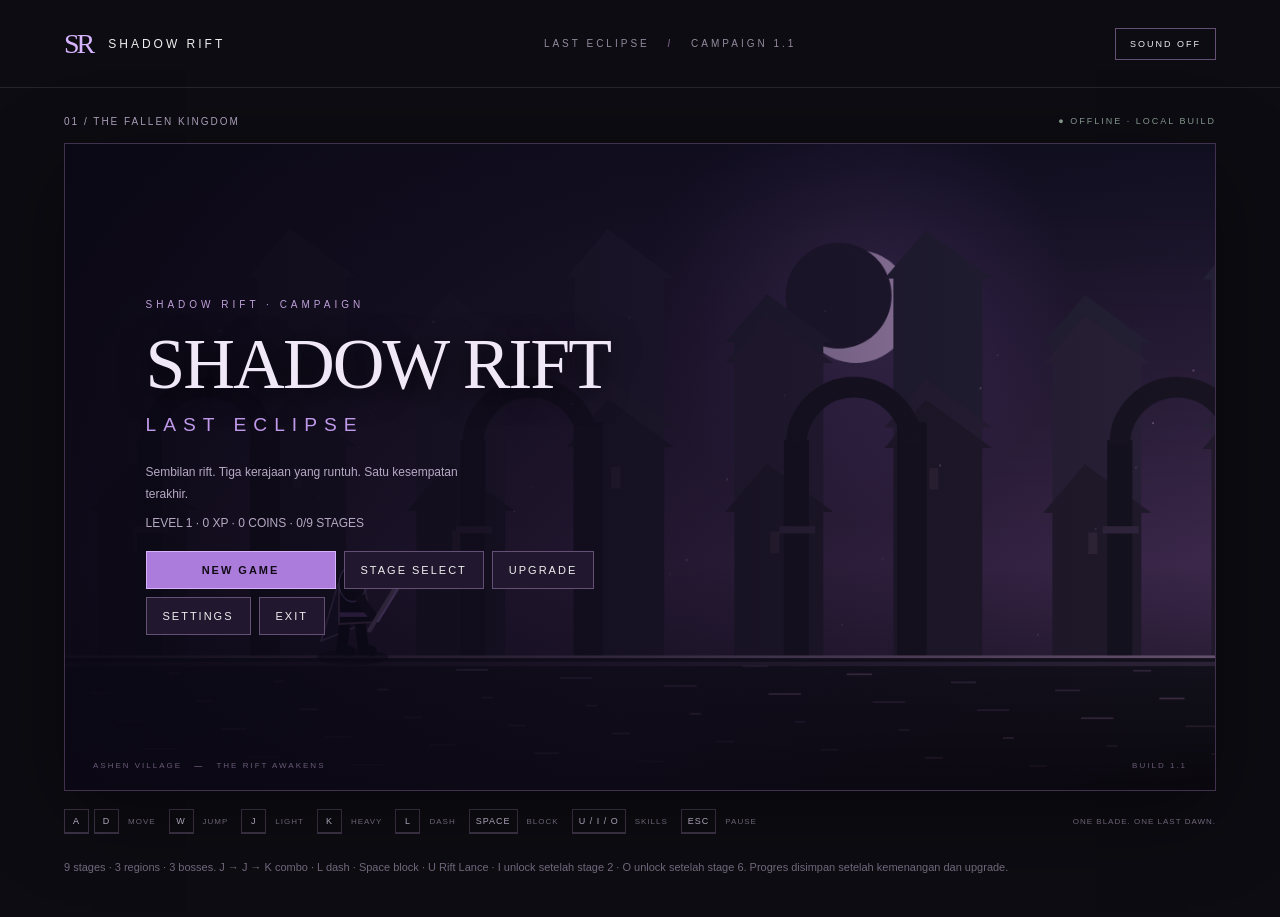
==== Shadow-Rift-Last-Eclipse.html @ df1d681e "Add Shadow Rift Last Eclipse game" ====
<!doctype html>
<html lang="id">
<head>
  <meta charset="utf-8">
  <meta name="viewport" content="width=device-width, initial-scale=1">
  <title>Shadow Rift: Last Eclipse</title>
  <style>
@font-face{font-family:LocalSerif;src:local("Georgia")}*{box-sizing:border-box}body{margin:0;background:#0c0c12;color:#e4e0ee;font-family:Arial,sans-serif}button,a{-webkit-tap-highlight-color:transparent}header{height:88px;border-bottom:1px solid #28232f;display:flex;align-items:center;justify-content:space-between;padding:0 5vw}.brand{display:flex;align-items:center;gap:16px;text-decoration:none;color:#d6b4ff;font-family:Georgia,serif;font-size:28px;letter-spacing:-3px}.brand span{font-family:Arial,sans-serif;font-size:12px;letter-spacing:3px;color:#eee}.edition{font-size:10px;letter-spacing:3px;color:#948a9e}.edition b{color:#695474;margin:0 12px}button{cursor:pointer;border:1px solid #635074;background:#21182f;color:#eee;padding:14px 22px;letter-spacing:2px;font-size:11px;transition:background .15s}button:hover{background:#48325e}button:focus-visible{outline:2px solid #e3c4ff;outline-offset:4px}header button{font-size:9px;background:transparent;padding:10px 14px}main{max-width:1440px;margin:auto;padding:28px 5vw}.chapter{display:flex;justify-content:space-between;margin-bottom:16px;font-size:10px;letter-spacing:2px;color:#b0a3be}.status{font-size:9px;color:#8a9c91}#viewport{position:relative;overflow:hidden;border:1px solid #42304f;background:#16101f;aspect-ratio:16/9;box-shadow:0 24px 80px #0006}canvas{display:block;width:100%;height:100%;outline:none}#hud{position:absolute;top:26px;left:28px;right:28px;display:flex;justify-content:space-between;gap:20px;pointer-events:none}#hud[hidden]{display:none}.health{width:25%;font-size:10px;letter-spacing:1px}.health>div:first-child{display:flex;justify-content:space-between;margin-bottom:9px}.health span{color:#aa9cb7}.track{height:7px;background:#07070cc9;outline:1px solid #66527455;padding:1px}.track i{display:block;height:5px;background:linear-gradient(90deg,#7544ba,#d1abff);width:100%;transition:width .08s}.enemy-health .track i{background:linear-gradient(90deg,#963e57,#ff8692)}.health small{display:block;font-size:8px;margin-top:8px;color:#a797b5}.objective{text-align:center}.objective span{display:block;letter-spacing:3px;font-size:9px;color:#c5acd8}.objective strong{display:block;font-size:11px;font-weight:normal;margin-top:9px;color:#ded3e5}#overlay{position:absolute;inset:0;display:flex;align-items:center;padding:7%;background:linear-gradient(90deg,#0b0815ef,#100b1c99 48%,transparent)}#overlay[hidden]{display:none}.menu{max-width:560px}.eyebrow{font-size:10px;letter-spacing:4px;color:#bda0d9;margin:0 0 20px}.menu h1{font-family:LocalSerif,Georgia,serif;font-size:clamp(30px,5.6vw,76px);font-weight:normal;line-height:.95;letter-spacing:-2px;margin:0;color:#f0e8f7;text-shadow:0 5px 30px #000}.menu h2{font-size:clamp(12px,1.5vw,20px);font-weight:normal;letter-spacing:7px;color:#c099eb;margin:16px 0 26px}.menu p{font-size:12px;line-height:1.8;color:#b6a9c4;max-width:355px}.menu .buttons{display:flex;gap:10px;margin-top:28px;flex-wrap:wrap}.primary{background:#ab7cdb;color:#110c18;border-color:#d7b1fa;min-width:190px;font-weight:bold}.primary:hover{background:#d3acf4}.menu .hint{font-size:9px;letter-spacing:2px;margin-top:18px;color:#82718e}.arena-caption{position:absolute;bottom:20px;left:28px;right:28px;display:flex;justify-content:space-between;font-size:8px;letter-spacing:2px;color:#b9a2cc88;pointer-events:none}.arena-caption b{padding:0 8px}footer{display:flex;justify-content:space-between;align-items:center;margin-top:18px;font-size:8px;color:#82778d;letter-spacing:1px}footer>div{display:flex;align-items:center;gap:5px}footer div span{margin:0 14px 0 4px}kbd{font-family:Arial,sans-serif;font-size:9px;border:1px solid #3e3449;border-bottom-width:2px;padding:6px;min-width:25px;text-align:center;color:#d0c4de}.note{color:#766b80;font-size:11px;line-height:1.8;margin-top:24px}@media(max-width:700px){header{height:65px}.edition,footer>span,.status{display:none}main{padding:20px 3vw}.brand span{font-size:10px}#hud{top:12px;left:12px;right:12px}.health{font-size:7px}.objective strong{font-size:8px}.objective span{font-size:7px}.menu h2{margin:10px 0}.menu p{font-size:10px;max-width:280px}.menu .buttons{margin-top:12px}button{padding:10px;font-size:9px}.menu .hint,.arena-caption{display:none}footer div span{margin-right:6px;font-size:7px}kbd{padding:4px;min-width:20px}.eyebrow{margin-bottom:12px}}

.energy{margin-top:7px;height:5px}.energy i{height:3px;background:linear-gradient(90deg,#326a8c,#77dcf0)}#energy-value{float:right}#combo-state{color:#c3a0e5;min-height:10px}#ability-hud{position:absolute;bottom:44px;left:28px;right:28px;display:flex;gap:8px;pointer-events:none}#ability-hud[hidden]{display:none}.ability{display:flex;align-items:center;gap:10px;padding:10px 12px;background:#120e1de8;border:1px solid #544064;min-width:145px}.ability strong{display:block;font-size:8px;letter-spacing:1px;color:#d8c6eb}.ability small{display:block;font-size:8px;margin-top:6px;color:#84d2e3}.ability.unavailable{opacity:.5}.ability.unavailable small{color:#ba99ae}.ability kbd{color:#d6b2ff;border-color:#6b4b81}#action-notice{position:absolute;left:0;bottom:64px;font-size:11px;color:#e8ceff;letter-spacing:2px;text-shadow:0 2px 6px #000}footer{gap:10px}footer>div{flex-wrap:wrap;row-gap:8px}footer>span{white-space:nowrap}footer div span{margin-right:8px}@media(max-width:900px){footer>span{display:none}.ability{min-width:0;padding:7px;gap:5px}.ability strong{font-size:7px}.ability small{font-size:7px}#ability-hud{left:12px;right:12px;bottom:20px;gap:5px}#action-notice{bottom:54px;font-size:8px}.arena-caption{display:none}.health small{font-size:7px}}

#overlay{overflow:auto}.menu{padding:12px 0}.menu.wide{max-width:100%;width:100%}.menu.wide h1{font-size:clamp(26px,3.4vw,48px)}.menu.wide h2{font-size:13px;margin:12px 0 20px}.stage-grid{display:grid;grid-template-columns:repeat(3,1fr);gap:8px}.stage-grid button,.upgrade-grid button{text-align:left;letter-spacing:.5px;padding:12px}.stage-grid strong,.upgrade-grid strong{display:block;font-size:11px;margin:8px 0}.stage-grid small{font-size:8px;color:#b29bbf}.stage-grid span,.upgrade-grid span{font-size:9px;color:#9dd7dd}.upgrade-grid{display:grid;grid-template-columns:1fr 1fr;gap:12px}.settings{display:grid;gap:12px;font-size:13px;color:#cfbddf}.settings label{display:flex;align-items:center;gap:15px}.settings select{background:#281d36;color:#eee;padding:6px}.settings input{accent-color:#bd87e6}button:disabled{opacity:.35;cursor:not-allowed}#save-status,#import-message{color:#ffc18c;font-size:11px}.menu .buttons{gap:8px;margin-top:16px}.menu p{margin:8px 0}.menu .buttons button{padding:12px 16px}.menu.wide p{max-width:650px}@media(max-height:800px){.menu h1{font-size:44px}.menu h2{margin:10px 0;font-size:14px}.menu .eyebrow{margin-bottom:10px}#overlay{padding:4% 6%}.stage-grid button{padding:8px}}@media(max-width:700px){.stage-grid{grid-template-columns:1fr 1fr}.stage-grid small{display:none}.menu h1{font-size:28px}.menu h2{font-size:12px}.menu .buttons button{font-size:8px;padding:8px}.menu .buttons .primary{min-width:0}}

</style>
</head>
<body>
  <header><a class="brand" href="./Shadow-Rift-Last-Eclipse.html">SR<span>SHADOW RIFT</span></a><span class="edition">LAST ECLIPSE <b> / </b> CAMPAIGN 1.1</span><button id="sound" aria-pressed="false">SOUND OFF</button></header>
  <main>
    <div class="chapter"><span>01 / THE FALLEN KINGDOM</span><span class="status">● OFFLINE · LOCAL BUILD</span></div>
    <section id="viewport" aria-label="Arena permainan">
      <canvas id="game" width="1280" height="720" tabindex="0" aria-label="Shadow Rift. A dan D bergerak, W lompat, J serang ringan, K serang berat, L dash, Space block, U dan I skill, O ultimate, Escape pause."></canvas>
      <div id="hud" hidden>
        <div class="health player-health"><div><strong>THE WANDERER</strong><span id="player-hp"></span></div><div class="track"><i id="player-bar"></i></div><small>ENERGY <span id="energy-value">100 / 100</span></small><div class="track energy"><i id="energy-bar"></i></div><small id="combo-state">COMBO · J → J → K</small></div>
        <div class="objective"><span>ASHEN VILLAGE</span><strong id="objective">Kalahkan penjaga rift</strong></div>
        <div class="health enemy-health"><div><strong>RIFT SENTINEL</strong><span id="enemy-hp"></span></div><div class="track"><i id="enemy-bar"></i></div><small id="enemy-state">GUARDIAN / 01</small></div>
      </div>
      <div id="ability-hud" hidden>
        <div class="ability" id="ability-dash"><kbd>L</kbd><div><strong>SHADOW STEP</strong><small id="dash-status">20 EN · READY</small></div></div>
        <div class="ability" id="ability-rift"><kbd>U</kbd><div><strong>RIFT LANCE</strong><small id="rift-status">25 EN · READY</small></div></div>
        <div class="ability" id="ability-nova"><kbd>I</kbd><div><strong>UMBRAL NOVA</strong><small id="nova-status">40 EN · READY</small></div></div>
        <div class="ability" id="ability-eclipse"><kbd>O</kbd><div><strong>LAST ECLIPSE</strong><small id="eclipse-status">85 EN · READY</small></div></div>
        <span id="action-notice" role="status"></span>
      </div>
      <div id="overlay">
        <div class="menu" id="menu-content"></div>
      </div>
      <div class="arena-caption"><span>ASHEN VILLAGE <b>—</b> THE RIFT AWAKENS</span><span>BUILD 1.1</span></div>
    </section>
    <footer><div><kbd>A</kbd><kbd>D</kbd><span>MOVE</span><kbd>W</kbd><span>JUMP</span><kbd>J</kbd><span>LIGHT</span><kbd>K</kbd><span>HEAVY</span><kbd>L</kbd><span>DASH</span><kbd>SPACE</kbd><span>BLOCK</span><kbd>U / I / O</kbd><span>SKILLS</span><kbd>ESC</kbd><span>PAUSE</span></div><span>ONE BLADE. ONE LAST DAWN.</span></footer>
    <p class="note">9 stages · 3 regions · 3 bosses. J → J → K combo · L dash · Space block · U Rift Lance · I unlock setelah stage 2 · O unlock setelah stage 6. Progres disimpan setelah kemenangan dan upgrade.</p>
  </main>
  <script>
// Source: js/input.js
// Classic script modules keep the game playable directly from file://, offline.
globalThis.SR = globalThis.SR || {};
SR.Input = class {
  constructor(target = window) {
    this.held = new Set(); this.pressed = new Set();
    const keys = new Set(['KeyA','KeyD','KeyW','KeyJ','KeyK','KeyL','KeyU','KeyI','KeyO','Escape','Space']);
    target.addEventListener('keydown', e => {
      if (!keys.has(e.code) || (e.code !== 'Escape' && /INPUT|TEXTAREA|SELECT/.test(e.target?.tagName))) return;
      if(e.code === 'Space' && e.target?.tagName === 'BUTTON') return;
      e.preventDefault();
      if (!e.repeat && !this.held.has(e.code)) this.pressed.add(e.code);
      this.held.add(e.code);
    });
    target.addEventListener('keyup', e => this.held.delete(e.code));
    target.addEventListener('blur', () => this.clear());
  }
  down(key) { return this.held.has(key); }
  take(key) { const found=this.pressed.has(key); this.pressed.delete(key); return found; }
  endFrame() { this.pressed.clear(); }
  clear() { this.held.clear(); this.pressed.clear(); }
};

</script><script>
// Source: js/player.js
SR.makePlayer = () => ({
  team: 'player', x: 320, y: 570, w: 42, h: 96, vx: 0, vy: 0,
  face: 1, hp: 120, maxHp: 120, speed: 300, grounded: true,
  attack: null, cooldown: 0, stun: 0, invuln: 0, flash: 0, walk: 0,
  energy: 100, maxEnergy: 100, regenDelay: 0,
  dash: 0, dashCooldown: 0, blocking: false, guardBroken: 0,
  skillCooldowns: {rift: 0, nova: 0, eclipse: 0},
  combo: '', comboWindow: 0, comboLabel: '', comboFlash: 0,
  buffer: null, notice: '', noticeTime: 0
});

SR.notifyPlayer = (p, message) => { p.notice = message; p.noticeTime = 1.2; };
SR.spendEnergy = (p, amount) => {
  if (p.energy < amount) { SR.notifyPlayer(p, 'ENERGI KURANG'); return false; }
  p.energy -= amount;
  p.regenDelay = .65;
  return true;
};
SR.breakCombo = p => { p.combo = ''; p.comboWindow = 0; p.buffer = null; };

SR.playerAttack = (p, key) => {
  const finisher = key === 'K' && p.combo === 'JJ' && p.comboWindow > 0;
  if (!SR.beginAttack(p, finisher ? 'finisher' : key === 'J' ? 'light' : 'heavy')) return false;
  if (finisher) {
    p.comboLabel = 'J → J → K · RIFT BREAKER'; p.comboFlash = 1.5;
    SR.breakCombo(p);
  } else if (key === 'J') {
    p.combo = p.combo === 'J' && p.comboWindow > 0 ? 'JJ' : 'J';
    p.comboWindow = 1.25;
  } else SR.breakCombo(p);
  return true;
};

SR.useSkill = (p, type) => {
  const skill = SR.skills[type];
  if (!skill || p.hp <= 0 || p.stun > 0 || p.attack || p.dash > 0 || p.blocking || p.cooldown > 0) return false;
  if(p.unlockedSkills&&!p.unlockedSkills[type]){SR.notifyPlayer(p,'SKILL TERKUNCI');return false;}
  if (p.skillCooldowns[type] > 0) { SR.notifyPlayer(p, 'SKILL BELUM SIAP'); return false; }
  if (!SR.spendEnergy(p, skill.cost)) return false;
  SR.beginAttack(p, type);
  p.skillCooldowns[type] = skill.cooldown*(p.cooldownScale||1);
  SR.breakCombo(p);
  if (type === 'eclipse') p.invuln = .65;
  SR.notifyPlayer(p, skill.name.toUpperCase());
  return true;
};

SR.updatePlayer = (p, input, dt) => {
  // Timers belong to simulation time; pause freezes everything, including regen.
  for (const key of ['dashCooldown', 'guardBroken', 'regenDelay', 'comboWindow', 'comboFlash', 'noticeTime']) {
    p[key] = Math.max(0, p[key] - dt);
  }
  for (const key of Object.keys(p.skillCooldowns)) p.skillCooldowns[key] = Math.max(0, p.skillCooldowns[key] - dt);
  if (p.comboWindow === 0) p.combo = '';
  if (p.buffer) { p.buffer.life -= dt; if (p.buffer.life <= 0) p.buffer = null; }
  p.blocking = false;
  if (p.hp <= 0 || p.stun > 0) { p.buffer = null; return; }
  const direction = Number(input.down('KeyD')) - Number(input.down('KeyA'));
  if (p.dash > 0) {
    p.dash = Math.max(0, p.dash - dt);
    p.vx = p.dash > 0 ? p.face * 850 : 0;
    return;
  }
  if (direction && !p.attack) p.face = direction;
  if (input.take('KeyL') && !p.attack && p.dashCooldown === 0 && SR.spendEnergy(p, 20)) {
    p.dash = .18; p.dashCooldown = .8; p.invuln = Math.max(p.invuln, .16);
    p.vx = p.face * 850; SR.breakCombo(p); return;
  }
  p.blocking = input.down('Space') && p.grounded && !p.attack && p.guardBroken === 0 && p.energy > 0;
  if (p.blocking) {
    p.energy = Math.max(0, p.energy - 8 * dt); p.regenDelay = .65; p.buffer = null;
    if (p.energy === 0) { p.blocking = false; p.guardBroken = .8; SR.notifyPlayer(p, 'GUARD EXHAUSTED'); }
  } else if (!p.attack && p.regenDelay === 0) p.energy = Math.min(p.maxEnergy, p.energy + 13 * dt);
  p.vx = direction * p.speed * (p.attack ? .35 : p.blocking ? .28 : 1);
  if (p.blocking) return;
  if (input.take('KeyW') && p.grounded) { p.vy = -690; p.grounded = false; }
  for (const [key, type] of [['KeyO', 'eclipse'], ['KeyI', 'nova'], ['KeyU', 'rift']]) {
    if (input.take(key) && SR.useSkill(p, type)) return;
  }
  const key = input.take('KeyK') ? 'K' : input.take('KeyJ') ? 'J' : null;
  if (key) {
    if (!SR.playerAttack(p, key)) {
      // A single fresh input can queue during the final 180 ms of recovery.
      const remaining = p.attack ? p.attack.windup + p.attack.active + p.attack.recovery - p.attack.time : p.cooldown;
      if (remaining <= .18) p.buffer = {key, life: .3};
    }
  } else if (p.buffer && !p.attack && p.cooldown === 0) {
    const buffered = p.buffer.key; p.buffer = null; SR.playerAttack(p, buffered);
  }
};

</script><script>
// Source: js/enemies.js
SR.makeEnemy = () => ({
  team: 'enemy', x: 1050, y: 570, w: 50, h: 108, vx: 0, vy: 0, face: -1,
  hp: 180, maxHp: 180, speed: 145, grounded: true, attack: null,
  cooldown: .7, stun: 0, invuln: 0, flash: 0, walk: 0, attacks: 0, intent: 'CHASE'
});
SR.updateEnemy = (e, p, dt, game) => {
  if (e.hp <= 0 || e.stun > 0) return;
  e.vx = 0;
  if (e.attack || p.hp <= 0) return;
  if(game&&(e.spawnGrace>0||e.x<game.camera+25||e.x>game.camera+1255)){e.vx=(p.x<e.x?-1:1)*e.speed;return;}
  const distance = Math.abs(p.x - e.x);
  e.face = p.x < e.x ? -1 : 1;
  if(e.kind==='caster'&&distance>150&&distance<260&&e.cooldown<=0){e.vx=0;SR.beginAttack(e,'hex');e.intent='HEX';return;}
  if (e.cooldown > 0 && distance < 155) {
    e.vx = -e.face * e.speed * .65; e.intent = 'REPOSITION';
  } else if (distance > 110) {
    e.vx = e.face * e.speed; e.intent = 'CHASE';
  } else if (e.cooldown <= 0 && Math.abs(p.y - e.y) < 135) {
    const type = e.attacks % 3 === 2 ? 'enemyHeavy' : 'enemy';
    if (SR.beginAttack(e, type)) { e.attacks++; e.intent = type === 'enemyHeavy' ? 'GUARD BREAK' : 'STRIKE'; }
  } else e.intent = 'WAIT';
};

</script><script>
// Source: js/combat.js
SR.ARENA = {width: 2200, ground: 570, gravity: 1850};
SR.skills = {
  rift: {name: 'Rift Lance', cost: 25, cooldown: 4},
  nova: {name: 'Umbral Nova', cost: 40, cooldown: 7},
  eclipse: {name: 'Last Eclipse', cost: 85, cooldown: 16}
};
SR.moves = {
  light: {windup: .10, active: .13, recovery: .20, damage: 15, range: 100, knock: 140, stun: .22},
  heavy: {windup: .34, active: .17, recovery: .38, damage: 32, range: 135, knock: 370, stun: .45},
  finisher: {windup: .23, active: .20, recovery: .40, damage: 52, range: 170, knock: 480, stun: .6},
  rift: {windup: .20, active: .18, recovery: .28, damage: 26, range: 300, knock: 190, stun: .3},
  nova: {windup: .27, active: .22, recovery: .32, damage: 38, range: 185, knock: 430, stun: .5, radial: true},
  eclipse: {windup: .45, active: .25, recovery: .55, damage: 75, range: 360, knock: 540, stun: .8, radial: true},
  enemy: {windup: .65, active: .16, recovery: .65, damage: 20, range: 133, knock: 310, stun: .28},
  enemyHeavy: {windup: 1.0, active: .20, recovery: .85, damage: 30, range: 155, knock: 390, stun: .5, guardBreak: true}
};
Object.assign(SR.moves,{hex:{windup:.85,active:.18,recovery:.7,damage:16,range:280,knock:160,stun:.2},bossSweep:{windup:.9,active:.22,recovery:.8,damage:24,range:210,knock:340,stun:.35,radial:true},bossHex:{windup:1,active:.2,recovery:.6,damage:20,range:200,knock:200,stun:.3}});
SR.beginAttack = (actor, type) => {
  if (!SR.moves[type] || actor.hp <= 0 || actor.attack || actor.cooldown > 0 || actor.stun > 0 || actor.dash > 0 || actor.blocking) return false;
  actor.attack = {...SR.moves[type], type, time: 0, hit: false, targets: new Set()};
  actor.attack.damage=Math.round(actor.attack.damage*(actor.damageScale||1));
  actor.vx = 0;
  return true;
};
SR.tickActor = (a, dt) => {
  for (const key of ['cooldown', 'stun', 'invuln', 'flash']) a[key] = Math.max(0, a[key] - dt);
  if (a.hp <= 0) { a.vx *= Math.exp(-10 * dt); a.attack = null; a.blocking = false; }
  if (a.stun > 0) a.vx *= Math.exp(-5 * dt);
  a.vy += SR.ARENA.gravity * dt; a.x += a.vx * dt; a.y += a.vy * dt;
  a.x = Math.max(a.w / 2, Math.min(SR.ARENA.width - a.w / 2, a.x));
  a.grounded = a.y >= SR.ARENA.ground;
  if (a.grounded) { a.y = SR.ARENA.ground; a.vy = 0; }
  a.walk += Math.abs(a.vx) * dt * .035;
};
SR.attackBox = a => ({
  left: a.attack.radial || a.face < 0 ? a.x - a.attack.range : a.x,
  right: a.attack.radial || a.face > 0 ? a.x + a.attack.range : a.x,
  top: a.y - a.h - (a.attack.radial ? 45 : 12), bottom: a.y - 18
});
SR.resolveAttack = (a, targets, dt, onHit = () => {}) => {
  const victims=Array.isArray(targets)?targets:[targets];
  const attack = a.attack;
  if (!attack) return;
  attack.time += dt;
  for(const b of victims){
  if (attack.time >= attack.windup && attack.time < attack.windup + attack.active && !attack.targets.has(b) && b.hp > 0 && b.invuln <= 0) {
    const box = SR.attackBox(a);
    if (box.right > b.x - b.w / 2 && box.left < b.x + b.w / 2 && box.bottom > b.y - b.h && box.top < b.y) {
      attack.hit = true;attack.targets.add(b);
      let damage = attack.damage, knock = attack.knock, stun = attack.stun, event = 'hit';
      const facingAttacker = (a.x - b.x) * b.face >= 0;
      if (b.blocking && b.grounded && facingAttacker) {
        b.regenDelay = .65;
        if (!attack.guardBreak && b.energy >= 14) {
          b.energy -= 14; damage = Math.ceil(damage * .2); knock *= .2; stun = .06; event = 'block';
        } else {
          b.energy = Math.max(0, b.energy - 25); b.guardBroken = .9; b.blocking = false;
          stun = .7; event = 'break'; SR.notifyPlayer(b, 'GUARD BROKEN');
        }
      }
      b.hp = Math.max(0, b.hp - damage); b.stun = stun; b.invuln = .24; b.flash = .12;
      const direction = attack.radial ? (b.x >= a.x ? 1 : -1) : a.face;
      b.vx = direction * knock*(b.boss?.18:1); b.vy = event === 'block'||b.boss ? 0 : -110; if(!b.boss)b.attack = null;else b.stun=0;
      if (b.team === 'player') { SR.breakCombo(b); b.dash = 0; }
      onHit(b, damage, direction, event);
    }
  }
  }
  if (attack.time >= attack.windup + attack.active + attack.recovery) {
    a.attack = null; a.cooldown = a.team === 'enemy' ? .6 : .08;
  }
};
SR.separate = (a, b) => {
  if (a.hp <= 0 || b.hp <= 0 || a.dash > 0 || b.dash > 0 || a.y - a.h >= b.y || b.y - b.h >= a.y) return;
  const [left,right]=a.x<=b.x?[a,b]:[b,a];
  const distance=(left.w+right.w)/2;
  const overlap=distance-(right.x-left.x);
  if(overlap<=0)return;
  // Share the correction, then transfer any wall-constrained remainder to the free actor.
  left.x=Math.max(left.w/2,left.x-overlap/2);
  right.x=Math.min(SR.ARENA.width-right.w/2,right.x+overlap/2);
  const remaining=distance-(right.x-left.x);
  if(remaining>0){
    const moveLeft=Math.min(remaining,left.x-left.w/2);
    left.x-=moveLeft;right.x+=remaining-moveLeft;
  }
};

</script><script>
// Source: js/audio.js
SR.Audio = class {
  constructor(){
    this.enabled=false;this.context=null;this.master=null;this.musicBus=null;
    this._settings={volume:.45,music:true};this.suspended=true;this.beat=0;this.clock=0;
  }
  get settings(){return this._settings;}
  set settings(value){this._settings=value;this.sync();}
  setSuspended(value){this.suspended=value;this.sync();}
  sync(){
    if(!this.context||!this.master)return;
    const now=this.context.currentTime;
    this.master.gain.cancelScheduledValues(now);
    this.master.gain.setValueAtTime(this.enabled&&!this.suspended?this.settings.volume:0,now);
    this.musicBus.gain.cancelScheduledValues(now);
    this.musicBus.gain.setValueAtTime(this.settings.music?1:0,now);
  }
  toggle(){
    this.enabled=!this.enabled;
    if(this.enabled){
      const C=globalThis.AudioContext||globalThis.webkitAudioContext;
      if(C){
        if(!this.context){this.context=new C();this.master=this.context.createGain();this.master.connect(this.context.destination);this.musicBus=this.context.createGain();this.musicBus.connect(this.master);}
        this.context.resume().catch(()=>{});
      }else this.enabled=false;
    }
    this.sync();return this.enabled;
  }
  tone(frequency,duration,gain,type='sine',end=frequency,music=false){
    if(!this.enabled||!this.context||this.suspended||this.settings.volume===0)return;
    const c=this.context,o=c.createOscillator(),g=c.createGain(),now=c.currentTime;
    o.type=type;o.frequency.setValueAtTime(frequency,now);o.frequency.exponentialRampToValueAtTime(end,now+duration);
    g.gain.setValueAtTime(.001,now);g.gain.linearRampToValueAtTime(gain,now+.02);g.gain.exponentialRampToValueAtTime(.001,now+duration);
    o.connect(g);g.connect(music?this.musicBus:this.master);o.start();o.stop(now+duration+.02);o.onended=()=>{o.disconnect();g.disconnect();};
  }
  hit(enemy){this.tone(enemy?140:220,.16,.2,'triangle',40);}
  update(dt,playing){
    if(!playing||this.suspended||!this.enabled||!this.settings.music)return;
    this.clock-=dt;if(this.clock>0)return;this.clock=.48;
    const notes=[146.83,220,174.61,220,130.81,196,164.81,196,146.83,233.08,220,174.61,130.81,164.81,196,110];
    const note=notes[this.beat%notes.length];
    this.tone(note,.43,.055,'sine',note,true);
    if(this.beat%4===0)this.tone(note/2,1.4,.06,'triangle',note/2,true);this.beat++;
  }
};

</script><script>
// Source: js/render.js
SR.Renderer = class {
  constructor(canvas){this.ctx=canvas.getContext('2d');this.canvas=canvas;}
  draw(g){
    const c=this.ctx,t=g.elapsed,region=g.stage?.region||0; c.clearRect(0,0,1280,720);
    const sky=c.createLinearGradient(0,0,0,720);sky.addColorStop(0,['#100f20','#071d2b','#210e19'][region]);sky.addColorStop(.65,['#3c284b','#164659','#62313c'][region]);sky.addColorStop(1,'#140f1d');c.fillStyle=sky;c.fillRect(0,0,1280,720);
    const moonX=880-g.camera*.08;
    const halo=c.createRadialGradient(moonX,181,42,moonX,181,240);halo.addColorStop(0,'#bd87e62c');halo.addColorStop(1,'#aa65ff00');c.fillStyle=halo;c.fillRect(0,0,1280,500);
    c.fillStyle='#b497c4';c.beginPath();c.arc(moonX,181,63,0,Math.PI*2);c.fill();c.fillStyle='#211a30';c.beginPath();c.arc(moonX-19,169,59,0,Math.PI*2);c.fill();
    for(let layer=0;layer<3;layer++){
      c.save();c.translate(-g.camera*(.12+layer*.18),0);c.fillStyle=['#242035','#292137','#201a2b'][layer];
      for(let i=0;i<19;i++){const x=i*177-140,y=355+layer*66,h=65+((i*71+layer*43)%143);c.fillRect(x,y-h,99,h+220);c.beginPath();c.moveTo(x-10,y-h);c.lineTo(x+36,y-h-54);c.lineTo(x+110,y-h);c.fill();if(layer===2){c.fillStyle='#71546b33';c.fillRect(x+40,y-h+22,10,24);c.fillStyle='#201a2b';}}
      c.restore();
    }
    c.save();c.translate(-g.camera,0);
    if(region===1){for(let i=0;i<18;i++){const x=i*135;c.fillStyle=i%2?'#4185a355':'#63b8bf55';c.beginPath();c.moveTo(x,570);c.lineTo(x+30,400-i%3*30);c.lineTo(x+60,570);c.fill();}}
    if(region===2){for(let i=0;i<20;i++){const x=i*120;c.fillStyle='#ce563e44';c.fillRect(x,520,5,50);c.fillStyle='#e2884a44';c.fillRect(x-3,500+Math.sin(t+i)*8,11,25);}}
    if(g.stageId===1){for(let i=0;i<12;i++){const x=i*205;c.strokeStyle='#160f1e';c.lineWidth=15;c.beginPath();c.moveTo(x,570);c.lineTo(x+12,300);c.lineTo(x-35,250);c.moveTo(x+10,370);c.lineTo(x+75,285);c.stroke();}}

    // Broken stone arches, dead branches and the sealed rift are all local geometry.
    for(let i=0;i<7;i++){const x=i*360+80;c.fillStyle='#15121f';c.fillRect(x,330,28,240);c.fillRect(x+126,310,33,260);c.strokeStyle='#171320';c.lineWidth=23;c.beginPath();c.arc(x+78,335,64,Math.PI,Math.PI*2);c.stroke();c.fillStyle='#31263d';c.fillRect(x-5,426,40,8);}
    c.save();c.translate(1970,420);c.strokeStyle='#9c66d8';c.shadowColor='#9e52ff';c.shadowBlur=26;c.lineWidth=3;c.beginPath();c.ellipse(0,0,36+Math.sin(t)*3,131,0,0,Math.PI*2);c.stroke();c.shadowBlur=0;c.fillStyle='#b38be622';c.fill();c.restore();
    c.fillStyle='#12101a';c.fillRect(0,570,2200,150);c.fillStyle='#65506d';c.fillRect(0,570,2200,3);c.fillStyle='#2b2236';c.fillRect(0,577,2200,5);
    for(let i=0;i<90;i++){const x=i*29;c.fillStyle=i%3?'#31253b':'#47334c';c.fillRect(x,580+(i*31)%115,12+(i%4)*8,2);}
    c.strokeStyle='#8f66b955';c.lineWidth=2;for(const x of [5,2195]){c.beginPath();c.moveTo(x,330);c.lineTo(x,570);c.stroke();}
    c.save();if(g.shake>0)c.translate(Math.sin(t*113)*g.shake*10,Math.cos(t*89)*g.shake*7);
    for(const h of g.hazards||[]){c.fillStyle=h.wait>0?'#ff3e5a44':'#ff436caa';c.strokeStyle='#ff839b';c.lineWidth=3;c.beginPath();c.ellipse(h.x,565,h.r,12,0,0,Math.PI*2);c.fill();c.stroke();c.font='bold 15px Arial';c.textAlign='center';c.fillStyle='#ffd2db';c.fillText(h.wait>0?'DODGE':'RIFT',h.x,535);if(h.wait<=0){c.fillStyle='#ff3e5a77';c.fillRect(h.x-h.r,460,h.r*2,110);}}
    for(const e of g.enemies||[g.enemy])this.actor(e,t);this.actor(g.player,t);
    for(const p of g.particles){c.globalAlpha=Math.max(0,p.life/p.max);c.fillStyle=p.color;c.fillRect(p.x,p.y,p.size,p.size);}c.globalAlpha=1;
    for(const n of g.numbers){c.globalAlpha=Math.min(1,n.life*2);c.fillStyle=n.color;c.font='bold 26px Georgia';c.textAlign='center';c.fillText(n.text,n.x,n.y);}c.globalAlpha=1;
    c.restore();c.restore();
    for(let i=0;i<(g.progress?.settings.effects==='low'?8:34);i++){const x=((i*173+t*(7+i%5))%1320)-20,y=170+(i*79)%370+Math.sin(t+i)*10;c.fillStyle=i%3?'#bd91e02e':'#ddaeec55';c.fillRect(x,y,2,2);}
    const shade=c.createLinearGradient(0,590,0,720);shade.addColorStop(0,'#08060b00');shade.addColorStop(1,'#08060bcc');c.fillStyle=shade;c.fillRect(0,590,1280,130);
  }
  actor(a,t){
    const c=this.ctx,enemy=a.team==='enemy',color=enemy?'#ec708a':'#c99aff';
    c.save();c.translate(a.x,a.y);c.fillStyle='#05040888';c.beginPath();c.ellipse(0,2,40,9,0,0,Math.PI*2);c.fill();
    if(a.hp<=0){c.globalAlpha=.45;c.translate(0,-12);c.rotate(a.face*1.35);}
    if (a.dash > 0) {
      for (let i = 1; i <= 4; i++) {
        c.fillStyle = `rgba(172,113,238,${.18 - i * .025})`;
        c.fillRect(-a.face * i * 25 - 15, -a.h + 10, 30, a.h - 10);
      }
    }
    if(enemy&&a.hp>0){c.fillStyle='#08060c';c.fillRect(-30,-a.h-38,60,4);c.fillStyle=a.boss?'#ff6a89':'#b46988';c.fillRect(-30,-a.h-38,60*a.hp/a.maxHp,4);}
    if(a.boss){c.strokeStyle='#ff8499';c.lineWidth=3;c.beginPath();c.moveTo(-15,-a.h);c.lineTo(-22,-a.h-23);c.lineTo(0,-a.h-12);c.lineTo(22,-a.h-23);c.lineTo(15,-a.h);c.stroke();}
    c.scale(a.face,1);
    if (a.blocking) {
      c.strokeStyle = '#8cdeff'; c.lineWidth = 4; c.shadowColor = '#6bccff'; c.shadowBlur = 16;
      c.beginPath(); c.ellipse(15, -52, 35, 55, 0, -1.4, 1.4); c.stroke(); c.shadowBlur = 0;
    }
    const stride=a.grounded?Math.sin(a.walk)*12:8,bob=a.grounded?Math.sin(a.walk*2)*2:0;c.translate(0,bob);
    // Cloak, articulated legs, hood and a distinct luminous blade.
    c.fillStyle=enemy?'#211724':'#211a34';c.strokeStyle=enemy?'#865062':'#85649f';c.lineWidth=1.5;
    c.beginPath();c.moveTo(-16,-80);c.lineTo(-35-Math.sin(t*4)*5,-16);c.lineTo(4,-32);c.lineTo(15,-75);c.closePath();c.fill();c.stroke();
    c.strokeStyle=a.flash>0?'#fff':'#090910';c.lineWidth=12;c.lineCap='round';c.beginPath();c.moveTo(-8,-40);c.lineTo(-12-stride,-7);c.lineTo(-3-stride,-5);c.moveTo(8,-40);c.lineTo(12+stride,-7);c.lineTo(21+stride,-5);c.stroke();
    c.fillStyle=a.flash>0?'#ede1ff':'#0a0a13';c.beginPath();c.moveTo(-15,-78);c.lineTo(13,-78);c.lineTo(21,-37);c.lineTo(-15,-35);c.closePath();c.fill();c.strokeStyle='#6d506e';c.lineWidth=2;c.stroke();
    c.fillStyle=a.flash>0?'#fff':'#0b0a14';c.beginPath();c.ellipse(0,-a.h+16,15,20,0,0,Math.PI*2);c.fill();c.strokeStyle=color;c.lineWidth=1;c.stroke();
    c.fillStyle=color;c.shadowColor=color;c.shadowBlur=10;c.fillRect(5,-a.h+14,10,3);c.shadowBlur=0;
    c.fillStyle=enemy?'#8f334e':'#7951a1';c.fillRect(-15,-48,32,5);
    const atk=a.attack,active=atk&&atk.time>=atk.windup&&atk.time<atk.windup+atk.active;
    c.save();c.translate(8,-64);c.rotate(active?-.8:atk?-1.9:.55);c.strokeStyle='#14111f';c.lineWidth=10;c.beginPath();c.moveTo(0,0);c.lineTo(28,12);c.stroke();c.strokeStyle='#8b729a';c.lineWidth=5;c.beginPath();c.moveTo(28,25);c.lineTo(28,-35);c.stroke();c.strokeStyle=color;c.lineWidth=2;c.beginPath();c.moveTo(31,12);c.lineTo(31,-43);c.stroke();c.restore();
    if(atk){
      if(atk.time<atk.windup){c.strokeStyle=enemy?'#ff496d':'#caa0ff';c.globalAlpha=.4+.5*atk.time/atk.windup;c.lineWidth=3;c.beginPath();c.ellipse(atk.radial?0:atk.range/2,-3,atk.radial?atk.range:atk.range/2,8,0,0,Math.PI*2);c.stroke();c.globalAlpha=1;if(enemy){c.fillStyle='#ff8296';c.font='bold 26px Arial';c.textAlign='center';c.fillText(atk.guardBreak?'BREAK':'!',0,-a.h-18);}}
      if(active){c.strokeStyle=color;c.shadowColor=color;c.shadowBlur=18;c.lineWidth=['heavy','finisher','eclipse'].includes(atk.type)?13:7;c.beginPath();c.ellipse(atk.radial?0:12,-58,atk.radial?atk.range:atk.range-12,atk.radial?100:62,0,atk.radial?0:-1.3,atk.radial?Math.PI*2:1.2);c.stroke();c.shadowBlur=0;}
    }
    c.restore();
  }
};

</script><script>
// Source: js/ui.js
SR.UI = class {
  constructor(game){
    document.querySelector('.brand').onclick=event=>{event.preventDefault();game.showMenu();};
    this.game=game;this.overlay=document.getElementById('overlay');this.menu=document.getElementById('menu-content');
    document.getElementById('sound').onclick=()=>{const enabled=game.audio.toggle(),b=document.getElementById('sound');b.textContent=enabled?'SOUND ON':'SOUND OFF';b.setAttribute('aria-pressed',String(enabled));if(game.state==='playing')game.canvas.focus();};
  }
  screen(state){
    const g=this.game,p=g.progress;g.state=state;g.audio.setSuspended(state!=='playing');
    this.overlay.hidden=state==='playing';document.getElementById('hud').hidden=!['playing','paused','victory','defeat'].includes(state);document.getElementById('ability-hud').hidden=state!=='playing';
    if(state==='playing')return;
    this.menu.classList.toggle('wide', ['stages','upgrades','settings'].includes(state));
    let title='SHADOW RIFT',sub='LAST ECLIPSE',body='',buttons=[];
    const add=(label,fn,id,disabled=false)=>buttons.push({label,fn,id,disabled});
    if(state==='menu'){
      body=`<p>Sembilan rift. Tiga kerajaan yang runtuh. Satu kesempatan terakhir.</p><p>LEVEL ${SR.level(p)} · ${p.xp} XP · ${p.coins} COINS · ${p.completed.length}/9 STAGES</p>`;
      if(g.activeRun)add('RESUME BATTLE',()=>g.resume(),'primary');else if(p.started)add('CONTINUE',()=>g.start(p.unlocked),'primary');
      add('NEW GAME',()=>p.started?this.screen('confirm'):g.newGame(),p.started?'new-game':'primary');
      add('STAGE SELECT',()=>this.screen('stages'),'stages');add('UPGRADE',()=>this.screen('upgrades'),'upgrades');add('SETTINGS',()=>g.openSettings(),'settings');add('EXIT',()=>this.screen('exit'),'exit');
    }else if(state==='confirm'){
      title='NEW JOURNEY';sub='RESET PROGRESS?';body='<p>New Game menghapus progres dan upgrade saat ini. Export save melalui Settings jika ingin menyimpannya.</p>';
      add('RESET & START',()=>g.newGame(),'primary');
    }else if(state==='stages'){
      title='THE NINE RIFTS';sub='STAGE SELECT';body='<div class="stage-grid">'+SR.stages.map(s=>`<button data-stage="${s.id}" ${s.id>p.unlocked?'disabled':''}><small>${SR.regions[s.region]}</small><strong>${s.id+1}. ${s.name}</strong><span>${s.id>p.unlocked?'LOCKED':p.ranks[s.id]?'RANK '+p.ranks[s.id]:'AVAILABLE'}${s.boss?' · BOSS':''}</span></button>`).join('')+'</div>';
    }else if(state==='upgrades'){
      title='SHADOW FORGE';sub=`LEVEL ${SR.level(p)} · ${p.coins} COINS`;
      const names={hp:'Vitality · +20 HP',damage:'Blade · +12% damage',energy:'Spirit · +15 energy',cooldown:'Focus · −8% skill cooldown'};
      body='<div class="upgrade-grid">'+Object.keys(p.upgrades).map(key=>`<button data-upgrade="${key}" ${p.upgrades[key]>=5||p.coins<SR.upgradeCost(p,key)?'disabled':''}><strong>${names[key]}</strong><span>${p.upgrades[key]}/5 · ${p.upgrades[key]===5?'MAX':SR.upgradeCost(p,key)+' COINS'}</span></button>`).join('')+'</div><p>Upgrade berlaku pada pertarungan berikutnya. Level naik setiap 250 XP: +4 HP dan +2,5% damage.</p>';
    }else if(state==='settings'){
      title='SETTINGS';sub='OFFLINE · YOUR WAY';
      body=`<div class="settings"><label>Volume <input id="volume" type="range" min="0" max="100" value="${p.settings.volume*100}"></label><label><input id="music" type="checkbox" ${p.settings.music?'checked':''}> Musik procedural</label><label><input id="shake" type="checkbox" ${p.settings.shake?'checked':''}> Screen shake</label><label>Kualitas efek <select id="effects"><option value="high" ${p.settings.effects==='high'?'selected':''}>High</option><option value="low" ${p.settings.effects==='low'?'selected':''}>Low</option></select></label></div><p>Save otomatis tersimpan pada browser ini. Export/Import untuk pindah perangkat atau versi HTML/server. Import mengganti progres saat ini dan mengakhiri pertarungan yang masih aktif.</p><input id="import-file" type="file" accept="application/json,.json" hidden><p id="import-message"></p>`;
      add('EXPORT SAVE',()=>this.exportSave(),'export-save');add('IMPORT SAVE',()=>document.getElementById('import-file').click(),'import-save');
    }else if(state==='paused'){
      title='PAUSED';sub='TAKE A BREATH';body='<p>Pertarungan, energi, dan cooldown dijeda.</p>';add('LANJUTKAN',()=>g.resume(),'primary');add('RETRY',()=>g.start(),'retry');add('SETTINGS',()=>g.openSettings(),'settings');
    }else if(state==='victory'){
      title=g.stageId===8?'DAWN RETURNS':'RIFT SILENCED';sub=`VICTORY · RANK ${g.reward.rank}`;
      body=`<p>${g.stage.name} selesai dalam ${g.elapsed.toFixed(1)} detik. ${g.kills} musuh dikalahkan.</p><p>+${g.reward.xp} XP · +${g.reward.coins} COINS · LEVEL ${SR.level(p)}${g.reward.first?' · FIRST CLEAR':''}</p><p>${g.stageId===1?'Umbral Nova (I) unlocked.':g.stageId===5?'Last Eclipse (O) unlocked.':g.stageId===8?'Gerhana berakhir. Semua stage dapat dimainkan ulang.':'Rift berikutnya menunggu.'}</p>`;
      if(g.stageId<8)add('NEXT STAGE',()=>g.start(g.stageId+1),'primary');add('REPLAY',()=>g.start(),'replay');add('UPGRADE',()=>this.screen('upgrades'),'upgrades');
    }else if(state==='defeat'){
      title='NOT THE END';sub='DEFEAT';body='<p>Hindari tanda merah, gunakan dash, dan serang ketika musuh pulih. Tidak ada hadiah diberikan untuk kekalahan.</p>';add('COBA LAGI',()=>g.start(),'primary');
    }else if(state==='exit'){
      title='UNTIL DAWN';sub=g.save.write(p)?'PROGRESS SAVED':'EXPORT SAVE BEFORE CLOSING';body='<p>Kamu boleh menutup tab ini. Browser tidak mengizinkan game menutup tab yang dibuka manual.</p>';
    }
    if(state!=='menu')add(state==='settings'&&g.panelReturn==='paused'&&g.activeRun?'BACK TO PAUSE':'BACK / MENU',()=>g.back(),'back');
    this.menu.innerHTML=`<div class="eyebrow">SHADOW RIFT · CAMPAIGN</div><h1>${title}</h1><h2>${sub}</h2>${body}<p id="save-status"></p><div class="buttons">${buttons.map((b,i)=>`<button id="${b.id}" class="${i===0?'primary':''}" ${b.disabled?'disabled':''}>${b.label}</button>`).join('')}</div>`;
    document.getElementById('save-status').textContent=g.save.message;
    for(const b of buttons)document.getElementById(b.id).onclick=b.fn;
    for(const b of this.menu.querySelectorAll('[data-stage]'))b.onclick=()=>g.start(Number(b.dataset.stage));
    for(const b of this.menu.querySelectorAll('[data-upgrade]'))b.onclick=()=>{if(SR.buyUpgrade(p,b.dataset.upgrade)){g.save.write(p);this.screen('upgrades');}};
    if(state==='settings'){
      for(const key of ['volume','music','shake','effects'])document.getElementById(key).oninput=()=>{
        const el=document.getElementById(key);p.settings[key]=key==='volume'?Number(el.value)/100:key==='effects'?el.value:el.checked;
        g.audio.settings=p.settings;g.save.write(p);document.getElementById('save-status').textContent=g.save.message;
      };
      const fileInput=document.getElementById('import-file');
      fileInput.onchange=async event=>{
        const current=()=>fileInput.isConnected&&g.state==='settings';
        try{
          const file=event.target.files[0];if(!file)return;if(file.size>100000)throw new Error();
          const text=await file.text();
          // A file dialog/read may complete after the user has left this panel.
          if(!current())return;
          const imported=SR.validateSave(JSON.parse(text));
          g.progress=imported;g.activeRun=false;g.panelReturn='menu';g.audio.settings=imported.settings;
          g.save.write(imported);this.screen('settings');document.getElementById('import-message').textContent='Import berhasil.';
        }catch(e){if(current())document.getElementById('import-message').textContent='Save tidak valid; progres saat ini dipertahankan.';}
      };
    }
  }
  exportSave(){const blob=new Blob([JSON.stringify(this.game.progress,null,2)],{type:'application/json'}),url=URL.createObjectURL(blob),a=document.createElement('a');a.href=url;a.download='Shadow-Rift-save.json';a.click();setTimeout(()=>URL.revokeObjectURL(url),1000);}
  update(){
    const g=this.game,p=g.player,e=g.enemy;
    for(const [name,a] of [['player',p],['enemy',e]]){document.getElementById(name+'-hp').textContent=`${a.hp} / ${a.maxHp}`;document.getElementById(name+'-bar').style.width=`${a.hp/a.maxHp*100}%`;}
    document.querySelector('.enemy-health strong').textContent=e.name||'RIFT SENTINEL';
    document.querySelector('.objective>span').textContent=g.stage.name.toUpperCase();
    document.querySelector('.chapter>span').textContent=`${g.stageId+1} / ${SR.regions[g.stage.region].toUpperCase()}`;
    document.querySelector('.arena-caption>span').textContent=g.stage.name.toUpperCase();
    document.getElementById('enemy-state').textContent=e.boss?`BOSS · PHASE ${e.phase}`:e.attack?.guardBreak?'⚠ GUARD BREAK':e.intent||'';
    document.getElementById('objective').textContent=g.waveDelay>0?'Rift berikutnya terbuka…':`WAVE ${g.wave+1}/${g.stage.waves.length} · ${g.enemies.length} musuh`;
    document.getElementById('energy-value').textContent=`${Math.floor(p.energy)} / ${p.maxEnergy}`;document.getElementById('energy-bar').style.width=`${p.energy/p.maxEnergy*100}%`;
    document.getElementById('combo-state').textContent=p.comboFlash>0?p.comboLabel:p.combo?`${p.combo.split('').join(' → ')} → ${p.combo==='JJ'?'K · FINISHER':'J → K'}`:'COMBO · J → J → K';
    for(const [type,cost,cd] of [['dash',20,p.dashCooldown],...Object.entries(SR.skills).map(([k,s])=>[k,s.cost,p.skillCooldowns[k]])]){
      const locked=type!=='dash'&&!p.unlockedSkills[type];document.getElementById('ability-'+type).classList.toggle('unavailable',locked||cd>0||p.energy<cost);
      document.getElementById(type+'-status').textContent=locked?`CLEAR STAGE ${type==='nova'?2:6}`:`${cost} EN · ${cd>0?cd.toFixed(1)+'s':p.energy<cost?'LOW ENERGY':'READY'}`;
    }
    document.getElementById('action-notice').textContent=p.guardBroken>0?'GUARD BROKEN · EVADE':p.blocking?'GUARD · FRONT ONLY':p.noticeTime>0?p.notice:'';
  }
};

</script><script>
// Source: js/stages.js
SR.regions = ['The Fallen Kingdom', 'The Cursed Abyss', 'The Eternal Eclipse'];
SR.stages = [
  {name:'Ashen Village', waves:[['scout'],['scout','guard']]},
  {name:'Bloodwood Forest', waves:[['scout','scout'],['guard','caster']]},
  {name:'Ruined Citadel', waves:[['guard','scout'],['boss']], boss:'Veyr, the Hollow Crown'},
  {name:'Hollow Temple', waves:[['caster','scout'],['guard','caster']]},
  {name:'Crystal Catacombs', waves:[['scout','caster'],['guard','scout','caster']]},
  {name:'Abyss Gate', waves:[['caster','guard'],['boss']], boss:'Nhal, Abyss Keeper'},
  {name:'Ember Fortress', waves:[['guard','guard'],['scout','caster','guard']]},
  {name:'Throne of Shadows', waves:[['scout','caster','scout'],['guard','caster','guard']]},
  {name:'The Last Eclipse', waves:[['guard','caster'],['boss']], boss:'Astrael, Eclipse Sovereign'}
].map((s,i)=>({...s,id:i,region:Math.floor(i/3),coins:70+i*15,xp:90+i*20}));
SR.spawnWave = (stage, wave, player) => stage.waves[wave].map((type,i)=>{
  const e = type === 'boss' ? SR.makeBoss(stage) : SR.makeEnemy();
  e.kind=type; e.name=type==='boss'?stage.boss:{scout:'Ash Stalker',guard:'Rift Sentinel',caster:'Hex Weaver'}[type];
  if(type!=='boss'){
    e.maxHp=e.hp=({scout:45,guard:75,caster:55}[type])+stage.region*12;
    e.speed={scout:180,guard:125,caster:125}[type];
    e.damageScale=.65+stage.region*.12;
  }
  const side=player.x>1450?-1:1;
  e.x=Math.max(70,Math.min(2130,player.x+side*(360+i*105)));
  e.cooldown=1.1+i*.4; e.spawnGrace=.8; return e;
});

</script><script>
// Source: js/progression.js
SR.freshProgress = () => ({version:1,started:false,unlocked:0,completed:[],coins:0,xp:0,upgrades:{hp:0,damage:0,energy:0,cooldown:0},ranks:{},settings:{volume:.45,music:true,effects:'high',shake:true}});
SR.level = progress => 1+Math.floor(progress.xp/250);
SR.upgradeCost = (p,key) => 70+p.upgrades[key]*50;
SR.buyUpgrade = (p,key) => {
  if(!Object.hasOwn(p.upgrades,key)||p.upgrades[key]>=5)return false;
  const cost=SR.upgradeCost(p,key);if(p.coins<cost)return false;
  p.coins-=cost;p.upgrades[key]++;return true;
};
SR.applyProgress = (player,p) => {
  const level=SR.level(p)-1;
  player.maxHp=player.hp=120+p.upgrades.hp*20+level*4;
  player.maxEnergy=player.energy=100+p.upgrades.energy*15;
  player.damageScale=1+p.upgrades.damage*.12+level*.025;
  player.cooldownScale=1-p.upgrades.cooldown*.08;
  player.unlockedSkills={rift:true,nova:p.completed.includes(1),eclipse:p.completed.includes(5)};
};
SR.finishStage = (p,id,stats) => {
  if(!Number.isInteger(id)||id<0||id>p.unlocked||id>=9)throw new Error('Invalid stage completion');
  const rank=stats.damageTaken===0&&stats.time<120?'S':stats.damageTaken<60&&stats.time<160?'A':stats.damageTaken<140?'B':'C';
  const first=!p.completed.includes(id),stage=SR.stages[id];
  const coins=first?stage.coins:Math.floor(stage.coins*.25),xp=first?stage.xp:Math.floor(stage.xp*.3);
  p.coins+=coins;p.xp+=xp;p.started=true;
  if(first)p.completed.push(id);
  p.unlocked=Math.min(8,Math.max(p.unlocked,id+1));
  if(!p.ranks[id]||'CBAS'.indexOf(rank)>'CBAS'.indexOf(p.ranks[id]))p.ranks[id]=rank;
  return {rank,coins,xp,first};
};

</script><script>
// Source: js/save.js
SR.validateSave = value => {
  const integer=(n,min,max)=>Number.isInteger(n)&&n>=min&&n<=max;
  if(!value||value.version!==1||typeof value.started!=='boolean'||!integer(value.unlocked,0,8)||!integer(value.coins,0,100000000)||!integer(value.xp,0,100000000))throw new Error('Invalid save');
  if(!Array.isArray(value.completed)||value.completed.length>9||new Set(value.completed).size!==value.completed.length)throw new Error('Invalid stages');
  const completed=[...value.completed].sort((a,b)=>a-b);
  if(completed.some((id,i)=>id!==i)||value.unlocked!==Math.min(8,completed.length))throw new Error('Invalid progression');
  const p=SR.freshProgress();
  Object.assign(p,{started:value.started,unlocked:value.unlocked,coins:value.coins,xp:value.xp,completed});
  for(const k of Object.keys(p.upgrades)){if(!integer(value.upgrades?.[k],0,5))throw new Error('Invalid upgrade');p.upgrades[k]=value.upgrades[k];}
  if(!value.ranks||typeof value.ranks!=='object')throw new Error('Invalid ranks');
  for(const id of completed){if(!['C','B','A','S'].includes(value.ranks[id]))throw new Error('Invalid rank');p.ranks[id]=value.ranks[id];}
  const s=value.settings;
  if(!s||typeof s.volume!=='number'||!Number.isFinite(s.volume)||s.volume<0||s.volume>1||typeof s.music!=='boolean'||typeof s.shake!=='boolean'||!['low','high'].includes(s.effects))throw new Error('Invalid settings');
  p.settings={volume:s.volume,music:s.music,shake:s.shake,effects:s.effects};return p;
};
SR.Save = class {
  constructor(storage){this.storage=storage;this.key='shadow-rift-save-v1';this.backupKey=this.key+'-backup';this.message='';}
  load(){
    this.message='';
    let raw;
    try{
      raw=this.storage.getItem(this.key);
      if(raw)return SR.validateSave(JSON.parse(raw));
    }catch(e){ /* Try the last validated checkpoint below. */ }
    try{
      const backup=this.storage.getItem(this.backupKey);
      if(backup){
        const recovered=SR.validateSave(JSON.parse(backup));
        this.message='Save utama tidak tersedia atau rusak. Cadangan terakhir berhasil dipulihkan; beberapa progres terbaru mungkin belum tercatat.';
        return recovered;
      }
      if(!raw&&this.storage.getItem(this.key)===null)return SR.freshProgress();
    }catch(e){ /* A blocked store must not prevent offline play. */ }
    this.message='Save tidak dapat dibaca atau rusak. Progres baru digunakan; data lama tidak dihapus sampai kamu menyimpan progres baru.';
    return SR.freshProgress();
  }
  write(p){
    try{
      const data=JSON.stringify(SR.validateSave(p));
      // A corrupt primary must never overwrite a healthy backup. Backup quota failures
      // must not prevent a smaller primary update from succeeding.
      try{
        const previous=this.storage.getItem(this.key);
        if(previous){const valid=JSON.stringify(SR.validateSave(JSON.parse(previous)));this.storage.setItem(this.backupKey,valid);}
      }catch(e){}
      this.storage.setItem(this.key,data);this.message='';return true;
    }catch(e){this.message='Save lokal tidak tersedia. Gunakan Export Save sebelum menutup game.';return false;}
  }
};

</script><script>
// Source: js/bosses.js
SR.makeBoss = stage => ({...SR.makeEnemy(),boss:true,bossRegion:stage.region,h:128,w:64,maxHp:260+stage.region*90,hp:260+stage.region*90,speed:140,phase:1,attacks:0,damageScale:.85+stage.region*.12});
SR.updateBoss = (e,p,dt,game) => {
  const phases=e.bossRegion===2?3:2;
  const phase=e.hp/e.maxHp<=.33&&phases===3?3:e.hp/e.maxHp<=.66?2:1;
  if(phase>e.phase){e.phase=phase;SR.notifyPlayer(p,`BOSS · PHASE ${phase}`);}
  if(e.stun>0||e.hp<=0)return;
  e.vx=0;if(e.attack)return;
  e.face=p.x<e.x?-1:1;
  const distance=Math.abs(e.x-p.x);
  if(distance>190){e.vx=e.face*(e.speed+phase*12);return;}
  if(e.cooldown>0||e.spawnGrace>0||e.x<game.camera+25||e.x>game.camera+1255)return;
  const patterns=[['enemyHeavy','bossSweep'],['bossHex','bossSweep','enemyHeavy'],['bossSweep','bossHex','enemyHeavy']];
  const pattern=patterns[e.bossRegion];
  const type=pattern[e.attacks++%pattern.length];
  if(SR.beginAttack(e,type)){
    e.attack.windup*=1-(phase-1)*.12;
    e.attack.damage=Math.round(e.attack.damage*(1+(phase-1)*.12));
    if(type==='bossHex'){
      // Telegraph a stationary ground zone; the player can leave it before activation.
      e.attack=null;e.cooldown=1.7-(phase-1)*.2;
      game.hazards.push({x:p.x,y:570,r:65+phase*10,wait:1.05-(phase-1)*.1,life:.35,damage:18+phase*3,hit:false});
      if(phase===3)game.hazards.push({x:Math.max(80,Math.min(2120,p.x+160*p.face)),y:570,r:65,wait:1.25,life:.35,damage:22,hit:false});
    }
  }
};

</script><script>
// Source: js/game.js
SR.Game = class {
  constructor(){
    this.canvas=document.getElementById('game');this.input=new SR.Input();this.audio=new SR.Audio();this.renderer=new SR.Renderer(this.canvas);
    let storage;try{storage=localStorage;}catch(e){storage={getItem(){throw e;},setItem(){throw e;}};}
    this.save=new SR.Save(storage);this.progress=this.save.load();this.audio.settings=this.progress.settings;
    this.reset(0);this.state='menu';this.ui=new SR.UI(this);this.ui.screen(this.state);this.last=0;this.accumulator=0;
    window.addEventListener('blur',()=>this.pause());document.addEventListener('visibilitychange',()=>{if(document.hidden)this.pause();});
    requestAnimationFrame(t=>this.frame(t));
  }
  reset(id){
    this.stage=SR.stages[id];this.stageId=id;this.player=SR.makePlayer();SR.applyProgress(this.player,this.progress);
    this.enemies=[];this.enemy=SR.makeEnemy();this.elapsed=0;this.camera=0;this.particles=[];this.numbers=[];this.hazards=[];
    this.shake=0;this.accumulator=0;this.activeRun=false;this.panelReturn='menu';this.wave=0;this.waveDelay=0;this.damageTaken=0;this.kills=0;this.reward=null;this.settled=false;this.input.clear();
  }
  start(id=this.stageId){
    if(!Number.isInteger(id)||id<0||id>this.progress.unlocked||id>=9)return false;
    this.reset(id);this.progress.started=true;this.save.write(this.progress);this.enemies=SR.spawnWave(this.stage,0,this.player);this.enemy=this.enemies[0];
    this.activeRun=true;this.state='playing';this.ui.screen(this.state);this.ui.update();this.canvas.focus();return true;
  }
  newGame(){const settings={...this.progress.settings};this.progress=SR.freshProgress();this.progress.settings=settings;this.audio.settings=this.progress.settings;this.save.write(this.progress);this.start(0);}
  showMenu(){this.state='menu';this.input.clear();this.player.buffer=null;this.ui.screen(this.state);}
  openSettings(){this.panelReturn=this.state==='paused'?'paused':'menu';this.input.clear();this.ui.screen('settings');}
  back(){if(this.state==='settings'&&this.panelReturn==='paused'&&this.activeRun)this.ui.screen('paused');else this.showMenu();}
  pause(){if(this.state!=='playing')return;this.state='paused';this.input.clear();this.player.buffer=null;this.ui.screen(this.state);}
  resume(){if(!this.activeRun||this.settled)return false;this.state='playing';this.input.clear();this.ui.screen(this.state);this.canvas.focus();}
  hit(target,damage,face,event='hit'){
    if(target.team==='player')this.damageTaken+=damage;
    this.audio.hit(target.team==='enemy');this.shake=this.progress.settings.shake?.65:0;
    this.numbers.push({x:target.x,y:target.y-target.h-15,text:event==='block'?`BLOCK −${damage}`:event==='break'?`BREAK −${damage}`:String(damage),color:target.team==='enemy'?'#e5c4ff':'#ff8a9e',life:.85});
    const count=this.progress.settings.effects==='low'?4:15;
    for(let i=0;i<count;i++)this.particles.push({x:target.x,y:target.y-60,vx:face*(40+Math.random()*220)+(Math.random()-.5)*130,vy:(Math.random()-.6)*280,life:.25+Math.random()*.25,max:.5,size:2+Math.random()*3,color:target.team==='enemy'?'#c796ff':'#ff667e'});
    if(this.particles.length>250)this.particles.splice(0,this.particles.length-250);
  }
  finish(won){
    if(this.settled)return;this.settled=true;this.activeRun=false;this.state=won?'victory':'defeat';
    if(won){this.reward=SR.finishStage(this.progress,this.stageId,{time:this.elapsed,damageTaken:this.damageTaken});this.save.write(this.progress);}
    this.input.clear();this.ui.screen(this.state);this.ui.update();
  }
  step(dt){
    if(this.state!=='playing')return;
    this.elapsed+=dt;this.audio.update(dt,true);SR.updatePlayer(this.player,this.input,dt);SR.tickActor(this.player,dt);
    for(const e of this.enemies){
      e.spawnGrace=Math.max(0,(e.spawnGrace||0)-dt);
      if(e.boss)SR.updateBoss(e,this.player,dt,this);else SR.updateEnemy(e,this.player,dt,this);
      SR.tickActor(e,dt);SR.separate(this.player,e);
    }
    for(let i=0;i<this.enemies.length;i++)for(let j=i+1;j<this.enemies.length;j++)SR.separate(this.enemies[i],this.enemies[j]);
    SR.resolveAttack(this.player,this.enemies,dt,(...args)=>this.hit(...args));
    for(const e of this.enemies)if(e.hp>0)SR.resolveAttack(e,this.player,dt,(...args)=>this.hit(...args));
    for(const h of this.hazards){
      h.wait-=dt;if(h.wait>0)continue;h.life-=dt;
      if(!h.hit&&this.player.invuln<=0&&Math.abs(this.player.x-h.x)<h.r+this.player.w/2&&this.player.y>500){
        h.hit=true;this.player.hp=Math.max(0,this.player.hp-h.damage);this.player.invuln=.4;this.player.stun=.25;this.player.attack=null;SR.breakCombo(this.player);this.hit(this.player,h.damage,1);
      }
    }
    this.hazards=this.hazards.filter(h=>h.wait>0||h.life>0);
    const dead=this.enemies.filter(e=>e.hp<=0);this.kills+=dead.length;this.enemies=this.enemies.filter(e=>e.hp>0);
    this.enemy=this.enemies.find(e=>e.boss)||this.enemies.reduce((best,e)=>!best||Math.abs(e.x-this.player.x)<Math.abs(best.x-this.player.x)?e:best,null)||{...this.enemy,hp:0};
    if(this.player.hp<=0){this.finish(false);return;}
    if(this.enemies.length===0){
      if(this.wave===this.stage.waves.length-1){this.finish(true);return;}
      this.waveDelay+=dt;
      if(this.waveDelay>=1.8){this.wave++;this.waveDelay=0;this.hazards=[];this.player.hp=Math.min(this.player.maxHp,this.player.hp+20);this.player.energy=Math.min(this.player.maxEnergy,this.player.energy+25);this.enemies=SR.spawnWave(this.stage,this.wave,this.player);}
    }
    for(const p of this.particles){p.life-=dt;p.x+=p.vx*dt;p.y+=p.vy*dt;p.vy+=500*dt;}this.particles=this.particles.filter(p=>p.life>0);
    for(const n of this.numbers){n.life-=dt;n.y-=48*dt;}this.numbers=this.numbers.filter(n=>n.life>0);this.shake=Math.max(0,this.shake-dt*4);
    const target=Math.max(0,Math.min(SR.ARENA.width-1280,this.player.x-480));this.camera+=(target-this.camera)*(1-Math.exp(-8*dt));
  }
  frame(time){
    const dt=Math.min(.1,(time-(this.last||time))/1000);this.last=time;
    if(this.input.take('Escape')){if(this.state==='playing')this.pause();else if(this.state==='paused')this.resume();else if(this.state!=='menu')this.back();}
    if(this.state==='playing'){
      this.accumulator+=dt;while(this.accumulator>=1/120&&this.state==='playing'){this.step(1/120);this.accumulator-=1/120;this.input.endFrame();}this.ui.update();
    }else{this.input.endFrame();this.accumulator=0;}
    this.renderer.draw(this);requestAnimationFrame(t=>this.frame(t));
  }
};
globalThis.game=new SR.Game();

</script>
</body>
</html>
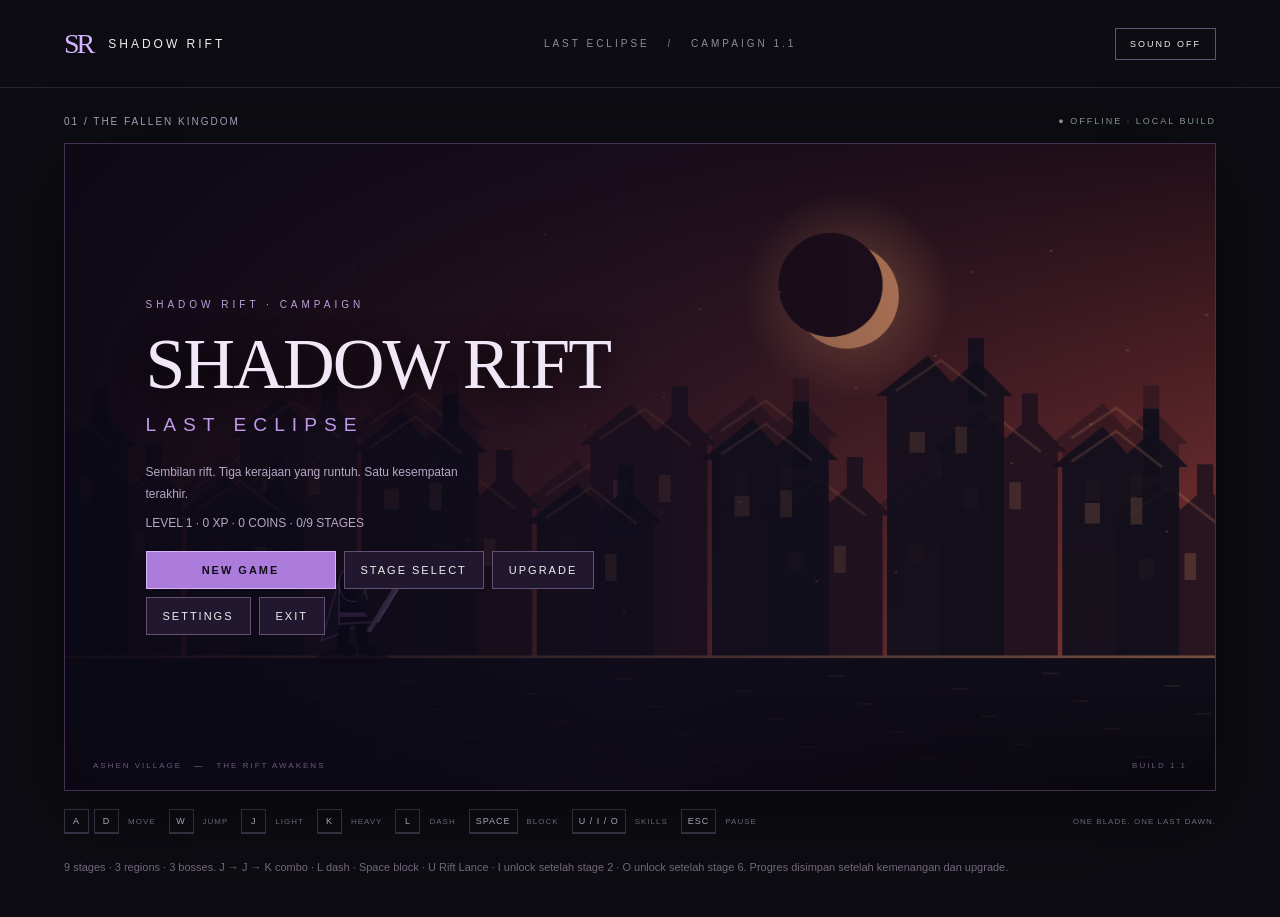
==== commit cd7fb8ef: "Add nine procedural stage environments and parallax transitions" ====
--- a/Shadow-Rift-Last-Eclipse.html
+++ b/Shadow-Rift-Last-Eclipse.html
@@ -319,39 +319,122 @@
 };
 
 </script><script>
+// Source: js/backgrounds.js
+// Original procedural environments. Only the current stage's three static planes
+// are cached; particles are analytic and bounded (no growing particle arrays).
+SR.backgroundThemes = [
+  {sky:['#210e18','#853735'],ink:'#28151f',accent:'#ec9d6c',particle:'ash'},
+  {sky:['#0e1827','#34253d'],ink:'#22152c',accent:'#cf6179',particle:'mist'},
+  {sky:['#111728','#435063'],ink:'#202737',accent:'#c59dbe',particle:'rain'},
+  {sky:['#0b1c28','#285250'],ink:'#142e34',accent:'#79dbbb',particle:'runes'},
+  {sky:['#101027','#3a3671'],ink:'#202246',accent:'#8dcff8',particle:'frost'},
+  {sky:['#130b29','#4d1f65'],ink:'#231331',accent:'#c382ef',particle:'rift'},
+  {sky:['#270d17','#7b3025'],ink:'#321922',accent:'#ff9c54',particle:'embers'},
+  {sky:['#130d1d','#421b30'],ink:'#241425',accent:'#db8d9d',particle:'candles'},
+  {sky:['#070b24','#30244f'],ink:'#17142c',accent:'#d2b9ff',particle:'stars'}
+];
+SR.Backgrounds = class {
+  constructor(){this.stage=-1;this.planes=[];this.parallax=[.12,.35,.68];}
+  polygon(c,points,fill){c.fillStyle=fill;c.beginPath();points.forEach(([x,y],i)=>i?c.lineTo(x,y):c.moveTo(x,y));c.closePath();c.fill();}
+  line(c,points,color,width=2){c.strokeStyle=color;c.lineWidth=width;c.beginPath();points.forEach(([x,y],i)=>i?c.lineTo(x,y):c.moveTo(x,y));c.stroke();}
+  ring(c,x,y,rx,ry,color,width=2){c.strokeStyle=color;c.lineWidth=width;c.beginPath();c.ellipse(x,y,rx,ry,0,0,Math.PI*2);c.stroke();}
+  build(id){
+    this.stage=id;const theme=SR.backgroundThemes[id];this.planes=[];
+    for(let layer=0;layer<3;layer++){
+      const canvas=document.createElement('canvas');canvas.width=2400;canvas.height=570;const c=canvas.getContext('2d');
+      const base=570,ink=layer===0?theme.ink+'88':layer===1?theme.ink: '#10101cd9';
+      for(let i=0;i<14;i++){
+        const x=i*195-60+(layer%2)*60,h=110+(i*71+layer*47)%150,y=base-layer*15;
+        if(id===0){ // Burned cottages, broken rafters, collapsed chimneys.
+          c.fillStyle=ink;c.fillRect(x,y-h,130,h+40);this.polygon(c,[[x-12,y-h],[x+45,y-h-45],[x+72,y-h-15],[x+100,y-h-40],[x+140,y-h]],ink);
+          c.fillRect(x+90,y-h-65,18,75);this.line(c,[[x+10,y-h-6],[x+60,y-h-40],[x+111,y-h]],theme.accent+'33',3);
+          c.fillStyle=theme.accent+'33';c.fillRect(x+25,y-h+40,17,23);c.fillRect(x+76,y-h+34,13,30);
+        }else if(id===1){ // Forked red trees and thick sweeping roots.
+          this.line(c,[[x,y],[x+25,y-h],[x+6,y-h-150]],ink,layer===2?24:15);
+          this.line(c,[[x+19,y-h+45],[x-40,y-h-70],[x-66,y-h-130]],ink,10);
+          this.line(c,[[x+23,y-h],[x+86,y-h-80],[x+109,y-h-150]],ink,8);
+          this.polygon(c,[[x-92,y-h-90],[x-30,y-h-180],[x+52,y-h-210],[x+130,y-h-112],[x+38,y-h-132]],theme.accent+(layer===0?'15':'28'));
+          this.line(c,[[x-85,570],[x-28,546],[x+10,529],[x+55,554],[x+100,570]],ink,12);
+        }else if(id===2){ // Battlements, portcullises, torn standards.
+          c.fillStyle=ink;c.fillRect(x,y-h,145,h+40);for(let j=0;j<5;j++)c.fillRect(x+j*29,y-h-20,18,28);
+          c.fillStyle='#070c1688';c.fillRect(x+40,y-h+25,60,h);for(let j=0;j<5;j++)this.line(c,[[x+42+j*13,y-h+30],[x+42+j*13,y]],theme.accent+'28');
+          this.line(c,[[x+130,y-h],[x+130,y-h-100]],ink,5);this.polygon(c,[[x+132,y-h-98],[x+190,y-h-82],[x+171,y-h-55],[x+188,y-h-42],[x+132,y-h-55]],'#6e354755');
+        }else if(id===3){ // Carved pillars, fallen stones and luminous rune circles.
+          c.fillStyle=ink;c.fillRect(x+20,y-h-70,35,h+70);c.fillRect(x+6,y-h-85,64,16);c.fillRect(x+7,y-20,64,25);
+          this.line(c,[[x+25,y-h-62],[x+25,y-28]],theme.accent+'22',3);
+          this.polygon(c,[[x+90,y],[x+118,y-110],[x+145,y-100],[x+120,y]],ink);
+          if(layer===1){this.ring(c,x+38,y-h+10,14,18,theme.accent+'66');this.line(c,[[x+25,y-h+10],[x+51,y-h+10],[x+38,y-h-8],[x+38,y-h+28]],theme.accent+'55');}
+        }else if(id===4){ // Faceted crystals and ceiling stalactites.
+          this.polygon(c,[[x,y],[x+25,y-h],[x+58,y-h-60],[x+90,y-10]],ink);
+          this.polygon(c,[[x+25,y-h],[x+58,y-h-60],[x+52,y]],theme.accent+'30');
+          this.line(c,[[x+58,y-h-60],[x+90,y-10]],theme.accent+'66',2);
+          this.polygon(c,[[x-30,0],[x+75,0],[x+25,90+h*.35]],ink);
+        }else if(id===5){ // Broken cliffs over a chasm, forked energy cracks.
+          this.polygon(c,[[x,y],[x-10,y-h],[x+40,y-h-50],[x+70,y-h+10],[x+110,y-h-20],[x+150,y]],ink);
+          this.line(c,[[x+42,y-h-35],[x+50,y-h+30],[x+24,y-h+65],[x+60,y-10]],theme.accent+'55',2);
+        }else if(id===6){ // Iron towers and bridge supports above lava.
+          c.fillStyle=ink;c.fillRect(x+20,y-h,100,h);c.fillRect(x+3,y-h-14,135,20);this.line(c,[[x+25,y-h],[x+110,y]],theme.accent+'22',5);
+          c.fillStyle='#f5743c33';c.fillRect(x+48,y-h+35,14,65);c.fillRect(x+82,y-h+35,14,65);
+          this.line(c,[[x,550],[x+180,550]],ink,12);this.line(c,[[x,550],[x+100,420],[x+180,550]],ink,6);
+        }else if(id===7){ // Gothic arches, giant chains and candle brackets.
+          c.strokeStyle=ink;c.lineWidth=22;c.beginPath();c.moveTo(x+12,570);c.lineTo(x+12,320);c.quadraticCurveTo(x+72,180,x+132,320);c.lineTo(x+132,570);c.stroke();
+          for(let j=0;j<8;j++)this.ring(c,x+165,30+j*43,9,24,theme.accent+'24',4);
+          if(layer===1){c.fillStyle=theme.accent+'44';c.fillRect(x+65,350,7,25);}
+        }else{ // Floating shards of worlds, orbital structures.
+          const yy=210+(i*83)%260;
+          this.polygon(c,[[x,yy],[x+100,yy-20],[x+165,yy+10],[x+80,yy+65]],ink);
+          this.line(c,[[x,yy],[x+100,yy-20],[x+165,yy+10]],theme.accent+'55',2);
+          if(layer===1){c.fillStyle=ink;c.fillRect(x+50,yy-55,20,45);this.ring(c,x+100,yy-110,44,16,theme.accent+'22');}
+        }
+      }
+      this.planes.push(canvas);
+    }
+  }
+  draw(c,g){
+    const id=g.stageId||0,t=g.elapsed,theme=SR.backgroundThemes[id];if(this.stage!==id)this.build(id);
+    const sky=c.createLinearGradient(0,0,0,570);sky.addColorStop(0,theme.sky[0]);sky.addColorStop(1,theme.sky[1]);c.fillStyle=sky;c.fillRect(0,0,1280,720);
+    const x=870-g.camera*.06;
+    if([0,1,2,8].includes(id)){
+      const radius=id===8?120:58;
+      const glow=c.createRadialGradient(x,170,radius*.7,x,170,radius*2);glow.addColorStop(0,theme.accent+'55');glow.addColorStop(1,theme.accent+'00');c.fillStyle=glow;c.fillRect(x-radius*2,0,radius*4,460);
+      c.fillStyle=theme.accent;c.beginPath();c.arc(x,170,radius,0,Math.PI*2);c.fill();c.fillStyle=theme.sky[0];c.beginPath();c.arc(x-(id===8?0:18),id===8?170:157,radius-(id===8?5:0),0,Math.PI*2);c.fill();
+    }
+    if(id===5){for(let i=0;i<4;i++)this.ring(c,850-g.camera*.18,305,80+i*18+Math.sin(t+i)*3,180+i*13,theme.accent+(i%2?'44':'77'),3);}
+    for(let i=0;i<3;i++)c.drawImage(this.planes[i],-g.camera*this.parallax[i],0);
+    if(id===2&&g.progress.settings.effects!=='low'&&Math.sin(t*.8)>.997)this.line(c,[[630,0],[600,85],[648,80],[618,170]],'#d7ddf688',3);
+    const count=g.progress.settings.effects==='low'?10:36;
+    for(let i=0;i<count;i++){
+      const px=((i*173+t*(id===2?-45:9+i%5)-g.camera*.22)%1340+1340)%1340-30;
+      const py=100+(i*79)%430+Math.sin(t+i)*9;c.fillStyle=theme.accent+'44';
+      if(id===1||id===4){c.fillStyle=theme.accent+'08';c.beginPath();c.ellipse(px,py+80,120,18,0,0,Math.PI*2);c.fill();}
+      else if(id===2)this.line(c,[[px,py],[px-8,py+20]],theme.accent+'22');
+      else if(id===7){c.fillRect(px,py,4,13);c.fillStyle='#ffd9a977';c.fillRect(px,py-5,4,5);}
+      else{c.fillRect(px,py,id===8?2:3,id===6?5:2);}
+    }
+    c.save();c.translate(-g.camera,0);c.fillStyle='#0f0d18';c.fillRect(0,570,2200,150);c.fillStyle=theme.accent+'77';c.fillRect(0,570,2200,3);
+    for(let i=0;i<70;i++){c.fillStyle=theme.accent+(id===6?'77':'18');c.fillRect(i*34,587+(i*31)%110,id===6?28:18,id===6?3:2);}
+    if(id===4){c.fillStyle=theme.accent+'0c';for(let i=0;i<14;i++)this.polygon(c,[[i*170,578],[i*170+60,650],[i*170+90,578]],theme.accent+'12');}
+    if(id===8){this.ring(c,1980,414,45,144,theme.accent+'aa',3);this.ring(c,1980,414,57,154,theme.accent+'33',2);}
+    c.restore();
+  }
+};
+
+</script><script>
 // Source: js/render.js
 SR.Renderer = class {
-  constructor(canvas){this.ctx=canvas.getContext('2d');this.canvas=canvas;}
+  constructor(canvas){this.ctx=canvas.getContext('2d');this.canvas=canvas;this.backgrounds=new SR.Backgrounds();}
   draw(g){
-    const c=this.ctx,t=g.elapsed,region=g.stage?.region||0; c.clearRect(0,0,1280,720);
-    const sky=c.createLinearGradient(0,0,0,720);sky.addColorStop(0,['#100f20','#071d2b','#210e19'][region]);sky.addColorStop(.65,['#3c284b','#164659','#62313c'][region]);sky.addColorStop(1,'#140f1d');c.fillStyle=sky;c.fillRect(0,0,1280,720);
-    const moonX=880-g.camera*.08;
-    const halo=c.createRadialGradient(moonX,181,42,moonX,181,240);halo.addColorStop(0,'#bd87e62c');halo.addColorStop(1,'#aa65ff00');c.fillStyle=halo;c.fillRect(0,0,1280,500);
-    c.fillStyle='#b497c4';c.beginPath();c.arc(moonX,181,63,0,Math.PI*2);c.fill();c.fillStyle='#211a30';c.beginPath();c.arc(moonX-19,169,59,0,Math.PI*2);c.fill();
-    for(let layer=0;layer<3;layer++){
-      c.save();c.translate(-g.camera*(.12+layer*.18),0);c.fillStyle=['#242035','#292137','#201a2b'][layer];
-      for(let i=0;i<19;i++){const x=i*177-140,y=355+layer*66,h=65+((i*71+layer*43)%143);c.fillRect(x,y-h,99,h+220);c.beginPath();c.moveTo(x-10,y-h);c.lineTo(x+36,y-h-54);c.lineTo(x+110,y-h);c.fill();if(layer===2){c.fillStyle='#71546b33';c.fillRect(x+40,y-h+22,10,24);c.fillStyle='#201a2b';}}
-      c.restore();
-    }
+    const c=this.ctx,t=g.elapsed;c.clearRect(0,0,1280,720);
+    this.backgrounds.draw(c,g);
     c.save();c.translate(-g.camera,0);
-    if(region===1){for(let i=0;i<18;i++){const x=i*135;c.fillStyle=i%2?'#4185a355':'#63b8bf55';c.beginPath();c.moveTo(x,570);c.lineTo(x+30,400-i%3*30);c.lineTo(x+60,570);c.fill();}}
-    if(region===2){for(let i=0;i<20;i++){const x=i*120;c.fillStyle='#ce563e44';c.fillRect(x,520,5,50);c.fillStyle='#e2884a44';c.fillRect(x-3,500+Math.sin(t+i)*8,11,25);}}
-    if(g.stageId===1){for(let i=0;i<12;i++){const x=i*205;c.strokeStyle='#160f1e';c.lineWidth=15;c.beginPath();c.moveTo(x,570);c.lineTo(x+12,300);c.lineTo(x-35,250);c.moveTo(x+10,370);c.lineTo(x+75,285);c.stroke();}}
-
-    // Broken stone arches, dead branches and the sealed rift are all local geometry.
-    for(let i=0;i<7;i++){const x=i*360+80;c.fillStyle='#15121f';c.fillRect(x,330,28,240);c.fillRect(x+126,310,33,260);c.strokeStyle='#171320';c.lineWidth=23;c.beginPath();c.arc(x+78,335,64,Math.PI,Math.PI*2);c.stroke();c.fillStyle='#31263d';c.fillRect(x-5,426,40,8);}
-    c.save();c.translate(1970,420);c.strokeStyle='#9c66d8';c.shadowColor='#9e52ff';c.shadowBlur=26;c.lineWidth=3;c.beginPath();c.ellipse(0,0,36+Math.sin(t)*3,131,0,0,Math.PI*2);c.stroke();c.shadowBlur=0;c.fillStyle='#b38be622';c.fill();c.restore();
-    c.fillStyle='#12101a';c.fillRect(0,570,2200,150);c.fillStyle='#65506d';c.fillRect(0,570,2200,3);c.fillStyle='#2b2236';c.fillRect(0,577,2200,5);
-    for(let i=0;i<90;i++){const x=i*29;c.fillStyle=i%3?'#31253b':'#47334c';c.fillRect(x,580+(i*31)%115,12+(i%4)*8,2);}
-    c.strokeStyle='#8f66b955';c.lineWidth=2;for(const x of [5,2195]){c.beginPath();c.moveTo(x,330);c.lineTo(x,570);c.stroke();}
     c.save();if(g.shake>0)c.translate(Math.sin(t*113)*g.shake*10,Math.cos(t*89)*g.shake*7);
     for(const h of g.hazards||[]){c.fillStyle=h.wait>0?'#ff3e5a44':'#ff436caa';c.strokeStyle='#ff839b';c.lineWidth=3;c.beginPath();c.ellipse(h.x,565,h.r,12,0,0,Math.PI*2);c.fill();c.stroke();c.font='bold 15px Arial';c.textAlign='center';c.fillStyle='#ffd2db';c.fillText(h.wait>0?'DODGE':'RIFT',h.x,535);if(h.wait<=0){c.fillStyle='#ff3e5a77';c.fillRect(h.x-h.r,460,h.r*2,110);}}
     for(const e of g.enemies||[g.enemy])this.actor(e,t);this.actor(g.player,t);
     for(const p of g.particles){c.globalAlpha=Math.max(0,p.life/p.max);c.fillStyle=p.color;c.fillRect(p.x,p.y,p.size,p.size);}c.globalAlpha=1;
     for(const n of g.numbers){c.globalAlpha=Math.min(1,n.life*2);c.fillStyle=n.color;c.font='bold 26px Georgia';c.textAlign='center';c.fillText(n.text,n.x,n.y);}c.globalAlpha=1;
     c.restore();c.restore();
-    for(let i=0;i<(g.progress?.settings.effects==='low'?8:34);i++){const x=((i*173+t*(7+i%5))%1320)-20,y=170+(i*79)%370+Math.sin(t+i)*10;c.fillStyle=i%3?'#bd91e02e':'#ddaeec55';c.fillRect(x,y,2,2);}
     const shade=c.createLinearGradient(0,590,0,720);shade.addColorStop(0,'#08060b00');shade.addColorStop(1,'#08060bcc');c.fillStyle=shade;c.fillRect(0,590,1280,130);
+    if(g.transition>0&&g.state==='playing'){c.save();c.globalAlpha=Math.min(1,g.transition);c.textAlign='center';c.fillStyle='#e9d7ff';c.font='24px Georgia';c.fillText(g.transitionTitle,640,155);c.font='10px Arial';c.fillText('SHADOW RIFT · '+SR.regions[g.stage.region].toUpperCase(),640,178);c.restore();}
   }
   actor(a,t){
     const c=this.ctx,enemy=a.team==='enemy',color=enemy?'#ec708a':'#c99aff';
@@ -628,7 +711,7 @@
     requestAnimationFrame(t=>this.frame(t));
   }
   reset(id){
-    this.stage=SR.stages[id];this.stageId=id;this.player=SR.makePlayer();SR.applyProgress(this.player,this.progress);
+    this.transition=2.4;this.transitionTitle=SR.stages[id].name;this.stage=SR.stages[id];this.stageId=id;this.player=SR.makePlayer();SR.applyProgress(this.player,this.progress);
     this.enemies=[];this.enemy=SR.makeEnemy();this.elapsed=0;this.camera=0;this.particles=[];this.numbers=[];this.hazards=[];
     this.shake=0;this.accumulator=0;this.activeRun=false;this.panelReturn='menu';this.wave=0;this.waveDelay=0;this.damageTaken=0;this.kills=0;this.reward=null;this.settled=false;this.input.clear();
   }
@@ -658,7 +741,7 @@
   }
   step(dt){
     if(this.state!=='playing')return;
-    this.elapsed+=dt;this.audio.update(dt,true);SR.updatePlayer(this.player,this.input,dt);SR.tickActor(this.player,dt);
+    this.transition=Math.max(0,this.transition-dt);this.elapsed+=dt;this.audio.update(dt,true);SR.updatePlayer(this.player,this.input,dt);SR.tickActor(this.player,dt);
     for(const e of this.enemies){
       e.spawnGrace=Math.max(0,(e.spawnGrace||0)-dt);
       if(e.boss)SR.updateBoss(e,this.player,dt,this);else SR.updateEnemy(e,this.player,dt,this);
@@ -680,7 +763,7 @@
     if(this.enemies.length===0){
       if(this.wave===this.stage.waves.length-1){this.finish(true);return;}
       this.waveDelay+=dt;
-      if(this.waveDelay>=1.8){this.wave++;this.waveDelay=0;this.hazards=[];this.player.hp=Math.min(this.player.maxHp,this.player.hp+20);this.player.energy=Math.min(this.player.maxEnergy,this.player.energy+25);this.enemies=SR.spawnWave(this.stage,this.wave,this.player);}
+      if(this.waveDelay>=1.8){this.wave++;this.waveDelay=0;if(this.stage.waves[this.wave].includes('boss')){this.transition=2.4;this.transitionTitle=this.stage.boss;}this.hazards=[];this.player.hp=Math.min(this.player.maxHp,this.player.hp+20);this.player.energy=Math.min(this.player.maxEnergy,this.player.energy+25);this.enemies=SR.spawnWave(this.stage,this.wave,this.player);}
     }
     for(const p of this.particles){p.life-=dt;p.x+=p.vx*dt;p.y+=p.vy*dt;p.vy+=500*dt;}this.particles=this.particles.filter(p=>p.life>0);
     for(const n of this.numbers){n.life-=dt;n.y-=48*dt;}this.numbers=this.numbers.filter(n=>n.life>0);this.shake=Math.max(0,this.shake-dt*4);
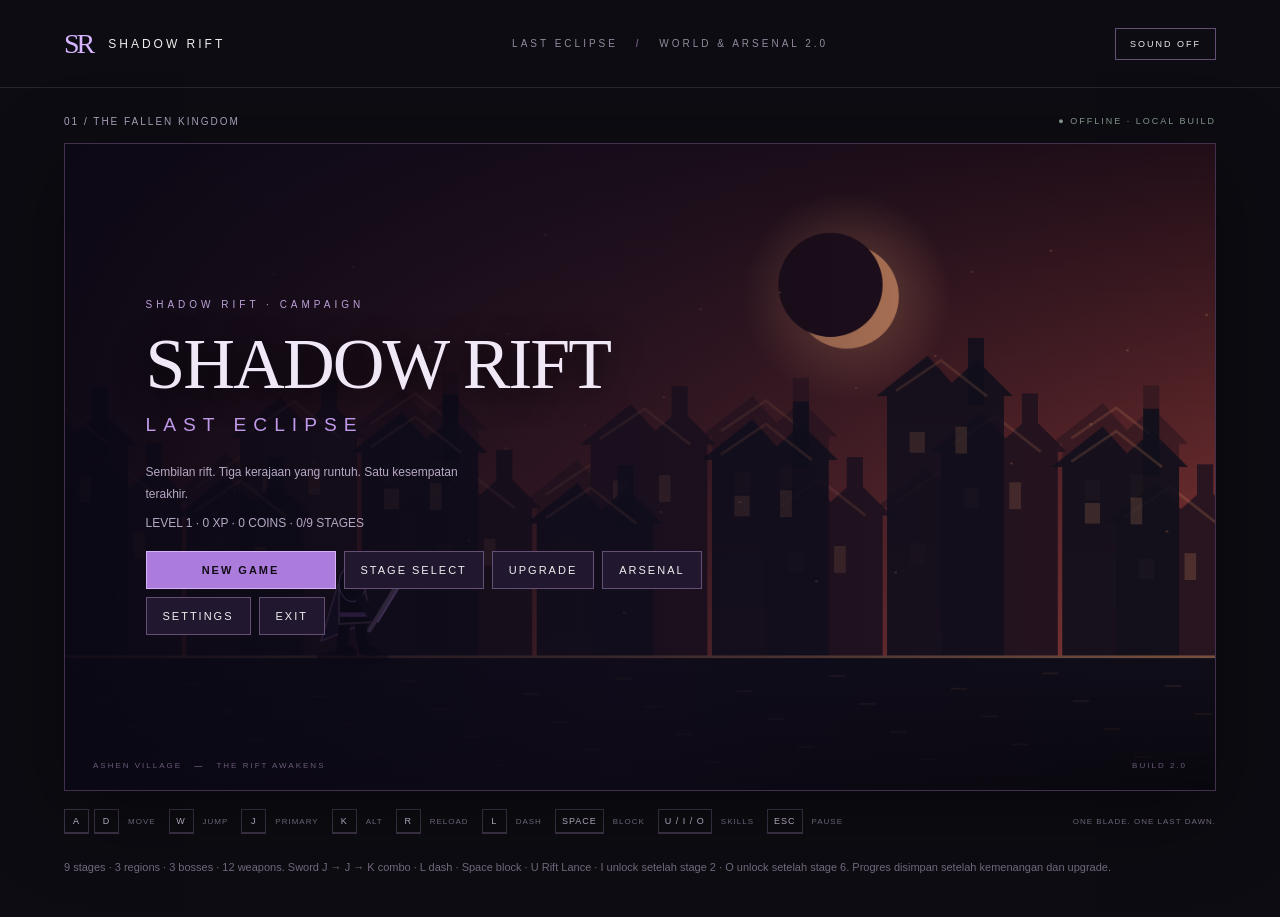
==== commit f578cc49: "Package and document Shadow Rift 2.0 offline release" ====
--- a/Shadow-Rift-Last-Eclipse.html
+++ b/Shadow-Rift-Last-Eclipse.html
@@ -11,16 +11,18 @@
 
 #overlay{overflow:auto}.menu{padding:12px 0}.menu.wide{max-width:100%;width:100%}.menu.wide h1{font-size:clamp(26px,3.4vw,48px)}.menu.wide h2{font-size:13px;margin:12px 0 20px}.stage-grid{display:grid;grid-template-columns:repeat(3,1fr);gap:8px}.stage-grid button,.upgrade-grid button{text-align:left;letter-spacing:.5px;padding:12px}.stage-grid strong,.upgrade-grid strong{display:block;font-size:11px;margin:8px 0}.stage-grid small{font-size:8px;color:#b29bbf}.stage-grid span,.upgrade-grid span{font-size:9px;color:#9dd7dd}.upgrade-grid{display:grid;grid-template-columns:1fr 1fr;gap:12px}.settings{display:grid;gap:12px;font-size:13px;color:#cfbddf}.settings label{display:flex;align-items:center;gap:15px}.settings select{background:#281d36;color:#eee;padding:6px}.settings input{accent-color:#bd87e6}button:disabled{opacity:.35;cursor:not-allowed}#save-status,#import-message{color:#ffc18c;font-size:11px}.menu .buttons{gap:8px;margin-top:16px}.menu p{margin:8px 0}.menu .buttons button{padding:12px 16px}.menu.wide p{max-width:650px}@media(max-height:800px){.menu h1{font-size:44px}.menu h2{margin:10px 0;font-size:14px}.menu .eyebrow{margin-bottom:10px}#overlay{padding:4% 6%}.stage-grid button{padding:8px}}@media(max-width:700px){.stage-grid{grid-template-columns:1fr 1fr}.stage-grid small{display:none}.menu h1{font-size:28px}.menu h2{font-size:12px}.menu .buttons button{font-size:8px;padding:8px}.menu .buttons .primary{min-width:0}}
 
+.weapon-grid{display:grid;grid-template-columns:1fr 1fr;gap:12px;max-height:42vh;overflow:auto;padding:2px 8px 4px 2px}.weapon-card{border:1px solid #654d75;background:#130f20ed;padding:14px}.weapon-card h3{font:22px Georgia;margin:8px 0;color:#edd9ff}.weapon-card small{font-size:8px;letter-spacing:1px;color:#b39ac5}.weapon-card p{font-size:11px;line-height:1.5;max-width:none}.weapon-card .weapon-stats{color:#a3c9d7;font-size:9px;min-height:28px}.weapon-card>div{display:flex;gap:5px;flex-wrap:wrap;margin-top:10px}.weapon-card button{font-size:8px;padding:8px;letter-spacing:1px}.shop-tabs{display:flex;gap:8px;margin-bottom:10px}.shop-tabs button[aria-pressed=true]{background:#a97bcb;color:#180e22}#shop-message{color:#dfb8f6;min-height:16px}#weapon-status{color:#c4d7ef;font-size:8px}@media(max-width:700px){.weapon-grid{grid-template-columns:1fr;max-height:33vh}.weapon-card{padding:10px}.weapon-card h3{font-size:18px}}
+
 </style>
 </head>
 <body>
-  <header><a class="brand" href="./Shadow-Rift-Last-Eclipse.html">SR<span>SHADOW RIFT</span></a><span class="edition">LAST ECLIPSE <b> / </b> CAMPAIGN 1.1</span><button id="sound" aria-pressed="false">SOUND OFF</button></header>
+  <header><a class="brand" href="./Shadow-Rift-Last-Eclipse.html">SR<span>SHADOW RIFT</span></a><span class="edition">LAST ECLIPSE <b> / </b> WORLD & ARSENAL 2.0</span><button id="sound" aria-pressed="false">SOUND OFF</button></header>
   <main>
     <div class="chapter"><span>01 / THE FALLEN KINGDOM</span><span class="status">● OFFLINE · LOCAL BUILD</span></div>
     <section id="viewport" aria-label="Arena permainan">
-      <canvas id="game" width="1280" height="720" tabindex="0" aria-label="Shadow Rift. A dan D bergerak, W lompat, J serang ringan, K serang berat, L dash, Space block, U dan I skill, O ultimate, Escape pause."></canvas>
+      <canvas id="game" width="1280" height="720" tabindex="0" aria-label="Shadow Rift. A dan D bergerak, W lompat, J serangan utama, K serangan alternatif, R reload, L dash, Space block, U dan I skill, O ultimate, Escape pause."></canvas>
       <div id="hud" hidden>
-        <div class="health player-health"><div><strong>THE WANDERER</strong><span id="player-hp"></span></div><div class="track"><i id="player-bar"></i></div><small>ENERGY <span id="energy-value">100 / 100</span></small><div class="track energy"><i id="energy-bar"></i></div><small id="combo-state">COMBO · J → J → K</small></div>
+        <div class="health player-health"><div><strong>THE WANDERER</strong><span id="player-hp"></span></div><div class="track"><i id="player-bar"></i></div><small>ENERGY <span id="energy-value">100 / 100</span></small><div class="track energy"><i id="energy-bar"></i></div><small id="weapon-status">RUSTBLADE</small><small id="combo-state">COMBO · J → J → K</small></div>
         <div class="objective"><span>ASHEN VILLAGE</span><strong id="objective">Kalahkan penjaga rift</strong></div>
         <div class="health enemy-health"><div><strong>RIFT SENTINEL</strong><span id="enemy-hp"></span></div><div class="track"><i id="enemy-bar"></i></div><small id="enemy-state">GUARDIAN / 01</small></div>
       </div>
@@ -34,10 +36,10 @@
       <div id="overlay">
         <div class="menu" id="menu-content"></div>
       </div>
-      <div class="arena-caption"><span>ASHEN VILLAGE <b>—</b> THE RIFT AWAKENS</span><span>BUILD 1.1</span></div>
+      <div class="arena-caption"><span>ASHEN VILLAGE <b>—</b> THE RIFT AWAKENS</span><span>BUILD 2.0</span></div>
     </section>
-    <footer><div><kbd>A</kbd><kbd>D</kbd><span>MOVE</span><kbd>W</kbd><span>JUMP</span><kbd>J</kbd><span>LIGHT</span><kbd>K</kbd><span>HEAVY</span><kbd>L</kbd><span>DASH</span><kbd>SPACE</kbd><span>BLOCK</span><kbd>U / I / O</kbd><span>SKILLS</span><kbd>ESC</kbd><span>PAUSE</span></div><span>ONE BLADE. ONE LAST DAWN.</span></footer>
-    <p class="note">9 stages · 3 regions · 3 bosses. J → J → K combo · L dash · Space block · U Rift Lance · I unlock setelah stage 2 · O unlock setelah stage 6. Progres disimpan setelah kemenangan dan upgrade.</p>
+    <footer><div><kbd>A</kbd><kbd>D</kbd><span>MOVE</span><kbd>W</kbd><span>JUMP</span><kbd>J</kbd><span>PRIMARY</span><kbd>K</kbd><span>ALT</span><kbd>R</kbd><span>RELOAD</span><kbd>L</kbd><span>DASH</span><kbd>SPACE</kbd><span>BLOCK</span><kbd>U / I / O</kbd><span>SKILLS</span><kbd>ESC</kbd><span>PAUSE</span></div><span>ONE BLADE. ONE LAST DAWN.</span></footer>
+    <p class="note">9 stages · 3 regions · 3 bosses · 12 weapons. Sword J → J → K combo · L dash · Space block · U Rift Lance · I unlock setelah stage 2 · O unlock setelah stage 6. Progres disimpan setelah kemenangan dan upgrade.</p>
   </main>
   <script>
 // Source: js/input.js
@@ -46,7 +48,7 @@
 SR.Input = class {
   constructor(target = window) {
     this.held = new Set(); this.pressed = new Set();
-    const keys = new Set(['KeyA','KeyD','KeyW','KeyJ','KeyK','KeyL','KeyU','KeyI','KeyO','Escape','Space']);
+    const keys = new Set(['KeyA','KeyD','KeyW','KeyJ','KeyK','KeyL','KeyU','KeyI','KeyO','KeyR','Escape','Space']);
     target.addEventListener('keydown', e => {
       if (!keys.has(e.code) || (e.code !== 'Escape' && /INPUT|TEXTAREA|SELECT/.test(e.target?.tagName))) return;
       if(e.code === 'Space' && e.target?.tagName === 'BUTTON') return;
@@ -86,6 +88,7 @@
 SR.breakCombo = p => { p.combo = ''; p.comboWindow = 0; p.buffer = null; };
 
 SR.playerAttack = (p, key) => {
+  if(p.weapon&&p.weapon.category!=='Sword')return SR.weaponAttack(p,key);
   const finisher = key === 'K' && p.combo === 'JJ' && p.comboWindow > 0;
   if (!SR.beginAttack(p, finisher ? 'finisher' : key === 'J' ? 'light' : 'heavy')) return false;
   if (finisher) {
@@ -113,6 +116,7 @@
 };
 
 SR.updatePlayer = (p, input, dt) => {
+  if(SR.updateWeapon)SR.updateWeapon(p,dt,input);
   // Timers belong to simulation time; pause freezes everything, including regen.
   for (const key of ['dashCooldown', 'guardBroken', 'regenDelay', 'comboWindow', 'comboFlash', 'noticeTime']) {
     p[key] = Math.max(0, p[key] - dt);
@@ -158,27 +162,41 @@
 
 </script><script>
 // Source: js/enemies.js
-SR.makeEnemy = () => ({
-  team: 'enemy', x: 1050, y: 570, w: 50, h: 108, vx: 0, vy: 0, face: -1,
-  hp: 180, maxHp: 180, speed: 145, grounded: true, attack: null,
-  cooldown: .7, stun: 0, invuln: 0, flash: 0, walk: 0, attacks: 0, intent: 'CHASE'
-});
-SR.updateEnemy = (e, p, dt, game) => {
-  if (e.hp <= 0 || e.stun > 0) return;
-  e.vx = 0;
-  if (e.attack || p.hp <= 0) return;
-  if(game&&(e.spawnGrace>0||e.x<game.camera+25||e.x>game.camera+1255)){e.vx=(p.x<e.x?-1:1)*e.speed;return;}
-  const distance = Math.abs(p.x - e.x);
-  e.face = p.x < e.x ? -1 : 1;
-  if(e.kind==='caster'&&distance>150&&distance<260&&e.cooldown<=0){e.vx=0;SR.beginAttack(e,'hex');e.intent='HEX';return;}
-  if (e.cooldown > 0 && distance < 155) {
-    e.vx = -e.face * e.speed * .65; e.intent = 'REPOSITION';
-  } else if (distance > 110) {
-    e.vx = e.face * e.speed; e.intent = 'CHASE';
-  } else if (e.cooldown <= 0 && Math.abs(p.y - e.y) < 135) {
-    const type = e.attacks % 3 === 2 ? 'enemyHeavy' : 'enemy';
-    if (SR.beginAttack(e, type)) { e.attacks++; e.intent = type === 'enemyHeavy' ? 'GUARD BREAK' : 'STRIKE'; }
-  } else e.intent = 'WAIT';
+SR.enemyTypes={
+ scout:{name:'Shadow Stalker',hp:45,speed:180,range:105,rest:.7,coins:12,xp:8,color:'#db829f'},
+ guard:{name:'Rift Sentinel',hp:80,speed:110,range:130,rest:.9,coins:20,xp:14,color:'#cc8192'},
+ caster:{name:'Hex Weaver',hp:55,speed:120,range:340,rest:1.3,coins:22,xp:16,color:'#bc86ee'},
+ archer:{name:'Dread Archer',hp:50,speed:140,range:450,rest:1.5,coins:20,xp:14,color:'#e0b57f'},
+ assassin:{name:'Void Assassin',hp:65,speed:190,range:110,rest:.8,coins:25,xp:18,color:'#89b9e9'},
+ brute:{name:'Abyss Brute',hp:125,speed:85,range:165,rest:1.2,coins:40,xp:28,color:'#f2a16b'}
+};
+SR.makeEnemy = () => ({team:'enemy',x:1050,y:570,w:50,h:108,vx:0,vy:0,face:-1,hp:180,maxHp:180,speed:145,grounded:true,attack:null,cooldown:.7,stun:0,invuln:0,flash:0,walk:0,attacks:0,intent:'APPROACH',guardLock:0,slow:0,flankCooldown:0});
+SR.updateEnemy = (e,p,dt,game) => {
+  e.guarding=false;e.guardLock=Math.max(0,(e.guardLock||0)-dt);e.flankCooldown=Math.max(0,(e.flankCooldown||0)-dt);
+  if(e.hp<=0){e.intent='DEATH';return;}if(e.stun>0){e.intent='STUN';return;}
+  e.vx=0;if(p.hp<=0){e.intent='IDLE';return;}
+  if(e.attack){e.intent=e.attack.time<e.attack.windup?'WINDUP':e.attack.time<e.attack.windup+e.attack.active?'ATTACK':'RECOVERY';
+    if(e.attack.type==='lunge'&&e.intent==='ATTACK')e.vx=e.face*370;
+    return;
+  }
+  if(e.dash>0){e.dash=Math.max(0,e.dash-dt);e.vx=e.dashFace*700;e.intent='FLANK';return;}
+  if(e.flankPrep>0){e.flankPrep-=dt;e.intent='FLANK WINDUP';if(e.flankPrep<=0){e.dash=.25;e.dashFace=p.x<e.x?-1:1;e.flankCooldown=4;e.cooldown=.5;}return;}
+  if(game&&(e.spawnGrace>0||e.x<game.camera+25||e.x>game.camera+1255)){e.vx=(p.x<e.x?-1:1)*e.speed;e.intent='APPROACH';return;}
+  e.face=p.x<e.x?-1:1;const d=Math.abs(p.x-e.x),kind=e.kind;
+  if(kind==='assassin'&&e.flankCooldown===0&&d>80&&d<210){e.flankPrep=.45;e.intent='FLANK WINDUP';return;}
+  if(kind==='guard'&&e.guardLock===0&&e.cooldown>0&&d<210)e.guarding=true;
+  if(e.cooldown>0&&d<150){e.vx=-e.face*e.speed*.55;e.intent='RECOVERY';return;}
+  const reach=SR.enemyTypes[kind]?.range||110;
+  if(d>reach){e.vx=e.face*e.speed;e.intent='APPROACH';return;}
+  if(e.cooldown>0){e.intent='IDLE';return;}
+  if(Math.abs(p.y-e.y)>170){e.intent='IDLE';return;}
+  let type=kind==='scout'?'lunge':kind==='brute'?'bruteSmash':e.attacks%3===2?'enemyHeavy':'enemy';
+  if(kind==='archer')type='arrow';if(kind==='caster')type=e.attacks%2?'hexZone':'hexBolt';
+  if(SR.beginAttack(e,type)){
+    e.attacks++;e.intent='WINDUP';
+    if(e.attack.projectile){const dy=p.y-p.h/2-(e.y-65);e.attack.projectile={...e.attack.projectile,angle:Math.atan2(dy,Math.max(1,d))};}
+    if(type==='hexZone'&&game)game.hazards.push({x:p.x,y:570,r:70,wait:1.2,life:.25,damage:12,hit:false});
+  }
 };
 
 </script><script>
@@ -200,10 +218,18 @@
   enemyHeavy: {windup: 1.0, active: .20, recovery: .85, damage: 30, range: 155, knock: 390, stun: .5, guardBreak: true}
 };
 Object.assign(SR.moves,{hex:{windup:.85,active:.18,recovery:.7,damage:16,range:280,knock:160,stun:.2},bossSweep:{windup:.9,active:.22,recovery:.8,damage:24,range:210,knock:340,stun:.35,radial:true},bossHex:{windup:1,active:.2,recovery:.6,damage:20,range:200,knock:200,stun:.3}});
+Object.assign(SR.moves,{
+ lunge:{windup:.5,active:.14,recovery:.55,damage:14,range:100,knock:170,stun:.2},
+ bruteSmash:{windup:1.1,active:.2,recovery:.8,damage:27,range:170,knock:380,stun:.4,guardBreak:true},
+ arrow:{windup:.95,active:.1,recovery:.5,damage:13,range:500,knock:100,stun:.15,projectile:{speed:490,range:600,r:3}},
+ hexBolt:{windup:.85,active:.1,recovery:.5,damage:15,range:380,knock:100,stun:.2,projectile:{speed:300,range:500,r:8,blast:45}},
+ hexZone:{windup:1.2,active:.05,recovery:.4,damage:12,range:380,area:true}
+});
 SR.beginAttack = (actor, type) => {
   if (!SR.moves[type] || actor.hp <= 0 || actor.attack || actor.cooldown > 0 || actor.stun > 0 || actor.dash > 0 || actor.blocking) return false;
   actor.attack = {...SR.moves[type], type, time: 0, hit: false, targets: new Set()};
   actor.attack.damage=Math.round(actor.attack.damage*(actor.damageScale||1));
+  if(actor.team==='player'&&['light','heavy','finisher'].includes(type)&&SR.modifySwordAttack)SR.modifySwordAttack(actor,actor.attack);
   actor.vx = 0;
   return true;
 };
@@ -211,7 +237,7 @@
   for (const key of ['cooldown', 'stun', 'invuln', 'flash']) a[key] = Math.max(0, a[key] - dt);
   if (a.hp <= 0) { a.vx *= Math.exp(-10 * dt); a.attack = null; a.blocking = false; }
   if (a.stun > 0) a.vx *= Math.exp(-5 * dt);
-  a.vy += SR.ARENA.gravity * dt; a.x += a.vx * dt; a.y += a.vy * dt;
+  a.vy += SR.ARENA.gravity * dt; a.slow=Math.max(0,(a.slow||0)-dt); a.x += a.vx * dt*(a.slow>0?.55:1); a.y += a.vy * dt;
   a.x = Math.max(a.w / 2, Math.min(SR.ARENA.width - a.w / 2, a.x));
   a.grounded = a.y >= SR.ARENA.ground;
   if (a.grounded) { a.y = SR.ARENA.ground; a.vy = 0; }
@@ -222,16 +248,7 @@
   right: a.attack.radial || a.face > 0 ? a.x + a.attack.range : a.x,
   top: a.y - a.h - (a.attack.radial ? 45 : 12), bottom: a.y - 18
 });
-SR.resolveAttack = (a, targets, dt, onHit = () => {}) => {
-  const victims=Array.isArray(targets)?targets:[targets];
-  const attack = a.attack;
-  if (!attack) return;
-  attack.time += dt;
-  for(const b of victims){
-  if (attack.time >= attack.windup && attack.time < attack.windup + attack.active && !attack.targets.has(b) && b.hp > 0 && b.invuln <= 0) {
-    const box = SR.attackBox(a);
-    if (box.right > b.x - b.w / 2 && box.left < b.x + b.w / 2 && box.bottom > b.y - b.h && box.top < b.y) {
-      attack.hit = true;attack.targets.add(b);
+SR.dealHit = (a,b,attack,onHit=()=>{}) => {
       let damage = attack.damage, knock = attack.knock, stun = attack.stun, event = 'hit';
       const facingAttacker = (a.x - b.x) * b.face >= 0;
       if (b.blocking && b.grounded && facingAttacker) {
@@ -243,16 +260,40 @@
           stun = .7; event = 'break'; SR.notifyPlayer(b, 'GUARD BROKEN');
         }
       }
-      b.hp = Math.max(0, b.hp - damage); b.stun = stun; b.invuln = .24; b.flash = .12;
+      if(b.guarding&&facingAttacker){
+        if(attack.guardBreak||['heavy','finisher'].includes(attack.type)){b.guardLock=1.4;b.guarding=false;}
+        else{damage=Math.max(1,Math.round(damage*.4));knock*=.3;event='block';}
+      }
+      if(b.armor)damage=Math.max(1,Math.round(damage*(1-b.armor)));
+      if(attack.slow)b.slow=Math.max(b.slow||0,attack.slow);
+      b.hp = Math.max(0, b.hp - damage); b.stun = stun; b.invuln = attack.type==='projectile'&&b.team==='enemy' ? .06 : .24; b.flash = .12;
       const direction = attack.radial ? (b.x >= a.x ? 1 : -1) : a.face;
       b.vx = direction * knock*(b.boss?.18:1); b.vy = event === 'block'||b.boss ? 0 : -110; if(!b.boss)b.attack = null;else b.stun=0;
       if (b.team === 'player') { SR.breakCombo(b); b.dash = 0; }
       onHit(b, damage, direction, event);
+};
+SR.resolveAttack = (a, targets, dt, onHit = () => {}, game) => {
+  const victims=Array.isArray(targets)?targets:[targets];
+  const attack = a.attack;
+  if (!attack) return;
+  attack.time += dt;
+  if(attack.bonusProjectile&&game&&!attack.bonusFired&&attack.time>=attack.windup){SR.spawnProjectile(game,a,{...attack.bonusProjectile,damage:Math.round(attack.damage*.45)});attack.bonusFired=true;}
+  if(attack.projectile&&game){
+    while((attack.emitted||0)<(attack.burst||1)&&attack.time>=attack.windup+(attack.emitted||0)*.08){
+      SR.spawnProjectile(game,a,{...attack.projectile,damage:attack.damage});attack.emitted=(attack.emitted||0)+1;
+    }
+  }
+  for(const b of attack.projectile||attack.area?[]:victims){
+  if (attack.time >= attack.windup && attack.time < attack.windup + attack.active && !attack.targets.has(b) && b.hp > 0 && b.invuln <= 0) {
+    const box = SR.attackBox(a);
+    if (box.right > b.x - b.w / 2 && box.left < b.x + b.w / 2 && box.bottom > b.y - b.h && box.top < b.y) {
+      attack.hit = true;attack.targets.add(b);
+      SR.dealHit(a,b,attack,onHit);
     }
   }
   }
   if (attack.time >= attack.windup + attack.active + attack.recovery) {
-    a.attack = null; a.cooldown = a.team === 'enemy' ? .6 : .08;
+    a.attack = null; a.cooldown = a.team === 'enemy' ? (a.rest||.6) : .08;
   }
 };
 SR.separate = (a, b) => {
@@ -269,6 +310,136 @@
     const moveLeft=Math.min(remaining,left.x-left.w/2);
     left.x-=moveLeft;right.x+=remaining-moveLeft;
   }
+};
+
+</script><script>
+// Source: js/weapons.js
+// All weapon prices and combat tuning live here. J/K dispatch by equipped class.
+SR.weapons = {
+ rustblade:{name:'Rustblade',category:'Sword',price:0,description:'Balanced steel. Reliable J → J → K finisher.',damage:1,tempo:1,reach:1,color:'#c5a6ed'},
+ nightfang:{name:'Nightfang',category:'Sword',price:250,description:'Short recovery and quick close-range chains.',damage:.88,tempo:.72,reach:.9,color:'#93deca'},
+ great_riftblade:{name:'Great Riftblade',category:'Sword',price:500,description:'Slower swings; broad reach and heavy impact.',damage:1.35,tempo:1.3,reach:1.38,color:'#cca5ed'},
+ eclipse_edge:{name:'Eclipse Edge',category:'Sword',price:1000,description:'Heavy attacks and finishers release an energy slash.',damage:1.08,tempo:1.05,reach:1.12,slash:true,color:'#e6c9ff'},
+ rift_pistol:{name:'Rift Pistol',category:'Gun',price:300,description:'Quick single shots. K fires a stronger double-cost shot.',damage:18,tempo:.42,range:680,speed:850,capacity:8,reload:1.3,burst:1,color:'#e8c997'},
+ twin_handcannons:{name:'Twin Handcannons',category:'Gun',price:600,description:'Two-shot bursts; K sends three rounds.',damage:13,tempo:.6,range:610,speed:760,capacity:12,reload:1.65,burst:2,color:'#f4be8f'},
+ void_rifle:{name:'Void Rifle',category:'Gun',price:850,description:'Fast precision rounds penetrate up to three enemies.',damage:27,tempo:.75,range:850,speed:1200,capacity:6,reload:1.8,burst:1,pierce:3,color:'#9ed8ec'},
+ eclipse_cannon:{name:'Eclipse Cannon',category:'Gun',price:1200,description:'Slow explosive rounds; K breaks guard in a wider blast.',damage:42,tempo:1.15,range:650,speed:450,capacity:4,reload:2.1,burst:1,blast:85,color:'#ffa4bd'},
+ apprentice_focus:{name:'Apprentice Focus',category:'Magic',price:350,description:'Efficient arcane bolts; K pierces a second enemy.',damage:22,tempo:.55,range:600,speed:560,cost:8,color:'#ae9cfa'},
+ storm_staff:{name:'Storm Staff',category:'Magic',price:650,description:'Lightning chains from impact to two nearby targets.',damage:24,tempo:.7,range:630,speed:800,cost:12,chain:240,color:'#a9e9ff'},
+ void_grimoire:{name:'Void Grimoire',category:'Magic',price:900,description:'Area blasts slow enemies; K expands the curse.',damage:21,tempo:.8,range:590,speed:430,cost:13,blast:90,slow:2,color:'#c296ff'},
+ astral_catalyst:{name:'Astral Catalyst',category:'Magic',price:1300,description:'Powerful piercing stars with a high energy cost.',damage:43,tempo:1.0,range:720,speed:650,cost:23,pierce:2,blast:60,color:'#ffdbf6'}
+};
+SR.weaponUpgradeRules={max:5,baseCost:60,costStep:65,priceFactor:.1,damagePerLevel:.08,speedPerLevel:.025,energyPerLevel:.05};
+SR.weaponStats = (id,level=0) => {
+  const w=SR.weapons[id];if(!w)return null;const u=SR.weaponUpgradeRules;
+  return {...w,id,level,damage:w.damage*(1+u.damagePerLevel*level),tempo:w.tempo*(1-u.speedPerLevel*level),
+    cost:w.cost?Math.max(1,Math.ceil(w.cost*(1-u.energyPerLevel*level))):0,capacity:w.capacity?w.capacity+level:0};
+};
+SR.setWeapon = (p,progress) => {
+  p.weaponId=progress.equippedWeapon;p.weaponLevel=progress.weaponLevels[p.weaponId];p.weapon=SR.weaponStats(p.weaponId,p.weaponLevel);
+  p.magazines ||= {};
+  if(p.weapon.category==='Gun')p.magazines[p.weaponId] ||= {ammo:p.weapon.capacity,reload:0};
+  p.buffer=null;SR.breakCombo(p);
+};
+SR.beginReload = p => {
+  if(p.weapon?.category!=='Gun'||p.attack||p.dash>0)return false;
+  const magazine=p.magazines[p.weaponId];if(magazine.reload>0||magazine.ammo>=p.weapon.capacity)return false;
+  magazine.reload=p.weapon.reload;SR.notifyPlayer(p,'RELOADING');return true;
+};
+SR.updateWeapon = (p,dt,input) => {
+  if(p.hp<=0||!p.weapon)return;
+  // Reload runs only for the active weapon: changing equipment is not a refill exploit.
+  if(p.weapon.category==='Gun'){
+    const magazine=p.magazines[p.weaponId];
+    if(magazine.reload>0){magazine.reload=Math.max(0,magazine.reload-dt);if(magazine.reload===0)magazine.ammo=p.weapon.capacity;}
+    else if(magazine.ammo===0&&!p.attack)SR.beginReload(p);
+    if(input.take('KeyR'))SR.beginReload(p);
+  }
+};
+SR.modifySwordAttack = (p,attack) => {
+  if(p.weapon?.category!=='Sword')return;
+  const w=p.weapon;attack.damage=Math.round(attack.damage*w.damage);attack.windup*=w.tempo;attack.active*=w.tempo;attack.recovery*=w.tempo;attack.range*=w.reach;
+  if(w.slash&&['heavy','finisher'].includes(attack.type))attack.bonusProjectile={speed:700,range:420,r:10,pierce:2};
+};
+SR.weaponAttack = (p,key) => {
+  if(p.hp<=0||p.attack||p.cooldown>0||p.stun>0||p.dash>0||p.blocking)return false;
+  const w=p.weapon,heavy=key==='K',burst=w.id==='twin_handcannons'?(heavy?3:2):1;
+  const rounds=w.category==='Gun'?(w.id==='twin_handcannons'?burst:heavy?2:1):0,cost=Math.ceil(w.cost*(heavy?1.8:1));
+  if(w.category==='Gun'){
+    const mag=p.magazines[p.weaponId];if(mag.reload>0){SR.notifyPlayer(p,'RELOADING');return false;}
+    if(mag.ammo<rounds){SR.beginReload(p);return false;}mag.ammo-=rounds;
+  }else if(!SR.spendEnergy(p,cost))return false;
+  SR.beginAttack(p,'weaponShot');
+  p.attack.damage=Math.round(w.damage*(p.damageScale||1)*(heavy?1.65:1));
+  p.attack.windup=heavy?.18:.08;p.attack.active=.1+(burst-1)*.08;p.attack.recovery=w.tempo*(heavy?1.2:1);p.attack.range=w.range;p.attack.burst=burst;
+  p.attack.projectile={speed:w.speed,range:w.range,r:w.category==='Magic'?8:4,color:w.color,pierce:heavy&&w.id==='apprentice_focus'?2:w.pierce||1,
+    blast:w.blast?(heavy?w.blast*1.4:w.blast):0,chain:w.chain?(heavy?340:w.chain):0,slow:w.slow?(heavy?3:w.slow):0,guardBreak:heavy};
+  SR.breakCombo(p);return true;
+};
+SR.moves.weaponShot={windup:.08,active:.1,recovery:.3,damage:20,range:650,knock:120,stun:.2};
+
+</script><script>
+// Source: js/shop.js
+SR.weaponUpgradeCost = (p,id) => Math.round(SR.weaponUpgradeRules.baseCost+SR.weapons[id].price*SR.weaponUpgradeRules.priceFactor+(p.weaponLevels[id]||0)*SR.weaponUpgradeRules.costStep);
+SR.buyWeapon = (p,id) => {
+  const w=Object.hasOwn(SR.weapons,id)?SR.weapons[id]:null;
+  if(!w)return {ok:false,message:'Senjata tidak ditemukan.'};
+  if(p.ownedWeapons.includes(id))return {ok:false,message:'Senjata sudah dimiliki.'};
+  if(p.coins<w.price)return {ok:false,message:'Koin tidak cukup.'};
+  p.coins-=w.price;p.ownedWeapons.push(id);p.weaponLevels[id]=0;return {ok:true,message:w.name+' dibeli.'};
+};
+SR.weaponBusy = p => !!p&&(!!p.attack||p.dash>0||p.stun>0||p.cooldown>0||(p.weapon?.category==='Gun'&&p.magazines[p.weaponId].reload>0));
+SR.equipWeapon = (progress,id,player=null) => {
+  if(!progress.ownedWeapons.includes(id)||!Object.hasOwn(SR.weapons,id))return {ok:false,message:'Beli senjata terlebih dahulu.'};
+  if(SR.weaponBusy(player))return {ok:false,message:'Lanjutkan pertarungan sampai serangan/reload selesai sebelum equip.'};
+  progress.equippedWeapon=id;if(player)SR.setWeapon(player,progress);return {ok:true,message:SR.weapons[id].name+' equipped.'};
+};
+SR.upgradeWeapon = (p,id,player=null) => {
+  if(!p.ownedWeapons.includes(id)||!Object.hasOwn(SR.weapons,id))return {ok:false,message:'Senjata belum dimiliki.'};
+  if(p.weaponLevels[id]>=SR.weaponUpgradeRules.max)return {ok:false,message:'Level maksimum tercapai.'};
+  if(player&&id===p.equippedWeapon&&SR.weaponBusy(player))return {ok:false,message:'Selesaikan aksi aktif sebelum upgrade.'};
+  const cost=SR.weaponUpgradeCost(p,id);if(p.coins<cost)return {ok:false,message:'Koin tidak cukup.'};
+  p.coins-=cost;p.weaponLevels[id]++;if(player&&id===p.equippedWeapon)SR.setWeapon(player,p);
+  return {ok:true,message:SR.weapons[id].name+' naik ke level '+p.weaponLevels[id]+'.'};
+};
+
+</script><script>
+// Source: js/projectiles.js
+SR.segmentHit = (x0,y0,x1,y1,b,r=0) => {
+  let enter=0,exit=1;
+  for(const [start,delta,min,max] of [[x0,x1-x0,b.x-b.w/2-r,b.x+b.w/2+r],[y0,y1-y0,b.y-b.h-r,b.y+r]]){
+    if(Math.abs(delta)<1e-8){if(start<min||start>max)return null;continue;}
+    const a=(min-start)/delta,z=(max-start)/delta;enter=Math.max(enter,Math.min(a,z));exit=Math.min(exit,Math.max(a,z));if(enter>exit)return null;
+  }
+  return enter;
+};
+SR.spawnProjectile = (game,actor,config) => {
+  if(!game||game.projectiles.length>=80)return;
+  const direction=actor.face,angle=config.angle||0,speed=config.speed||650;
+  game.projectiles.push({x:actor.x+direction*25,y:actor.y-65,vx:Math.cos(angle)*speed*direction,vy:Math.sin(angle)*speed,
+    team:actor.team,source:actor,life:3,travel:0,targets:new Set(),pierce:config.pierce||1,r:config.r||5,
+    range:config.range||650,color:actor.team==='enemy'?'#ffad87':'#c8aeff',...config});
+};
+SR.updateProjectiles = (game,dt) => {
+  for(const shot of game.projectiles){
+    const targets=shot.team==='player'?game.enemies:[game.player];
+    const x0=shot.x,y0=shot.y,remaining=Math.max(0,shot.range-shot.travel),speed=Math.hypot(shot.vx,shot.vy);
+    const step=Math.min(dt,remaining/speed);shot.x=Math.max(0,Math.min(SR.ARENA.width,x0+shot.vx*step));shot.y+=shot.vy*step;shot.travel+=speed*step;shot.life-=dt;
+    const collisions=targets.filter(t=>t.hp>0&&!shot.targets.has(t)).map(t=>({t,at:SR.segmentHit(x0,y0,shot.x,shot.y,t,shot.r)})).filter(v=>v.at!==null).sort((a,b)=>a.at-b.at);
+    for(const {t,at} of collisions){
+      shot.targets.add(t);
+      const impactX=x0+(shot.x-x0)*at,impactY=y0+(shot.y-y0)*at;
+      const affected=shot.blast?targets.filter(b=>b.hp>0&&Math.abs(b.x-impactX)<shot.blast+b.w/2&&Math.abs(b.y-b.h/2-impactY)<shot.blast):[t];
+      for(const victim of affected)if(victim.invuln<=0)SR.dealHit({x:x0,face:shot.vx<0?-1:1},victim,{damage:shot.damage,knock:shot.knock||120,stun:shot.stun||.18,guardBreak:shot.guardBreak,slow:shot.slow,type:'projectile'},(...args)=>game.hit(...args));
+      if(shot.chain){const others=targets.filter(b=>b!==t&&b.hp>0&&!shot.targets.has(b)&&Math.abs(b.x-t.x)<shot.chain);for(const other of others.slice(0,2)){shot.targets.add(other);if(other.invuln<=0)SR.dealHit({x:t.x,face:other.x<t.x?-1:1},other,{damage:Math.round(shot.damage*.7),knock:90,stun:.25,type:'projectile'},(...args)=>game.hit(...args));game.beams.push({x:t.x,y:t.y-60,x2:other.x,y2:other.y-60,life:.18});}}
+      if(shot.blast)game.blasts.push({x:impactX,y:impactY,r:shot.blast,life:.25});
+      if(--shot.pierce<=0){shot.life=0;break;}
+    }
+    if(shot.x<=0||shot.x>=SR.ARENA.width||shot.travel>=shot.range||shot.y<0||shot.y>720)shot.life=0;
+  }
+  game.projectiles=game.projectiles.filter(p=>p.life>0);
+  for(const group of [game.beams,game.blasts]){for(const p of group)p.life-=dt;}
+  game.beams=game.beams.filter(p=>p.life>0);game.blasts=game.blasts.filter(p=>p.life>0);
 };
 
 </script><script>
@@ -429,6 +600,9 @@
     c.save();c.translate(-g.camera,0);
     c.save();if(g.shake>0)c.translate(Math.sin(t*113)*g.shake*10,Math.cos(t*89)*g.shake*7);
     for(const h of g.hazards||[]){c.fillStyle=h.wait>0?'#ff3e5a44':'#ff436caa';c.strokeStyle='#ff839b';c.lineWidth=3;c.beginPath();c.ellipse(h.x,565,h.r,12,0,0,Math.PI*2);c.fill();c.stroke();c.font='bold 15px Arial';c.textAlign='center';c.fillStyle='#ffd2db';c.fillText(h.wait>0?'DODGE':'RIFT',h.x,535);if(h.wait<=0){c.fillStyle='#ff3e5a77';c.fillRect(h.x-h.r,460,h.r*2,110);}}
+    for(const p of g.projectiles||[]){c.fillStyle=p.color;c.beginPath();c.arc(p.x,p.y,p.r,0,Math.PI*2);c.fill();c.strokeStyle=p.color;c.lineWidth=2;c.beginPath();c.moveTo(p.x,p.y);c.lineTo(p.x-Math.sign(p.vx)*18,p.y);c.stroke();}
+    for(const b of g.beams||[]){c.strokeStyle='#bce8ff';c.lineWidth=3;c.beginPath();c.moveTo(b.x,b.y);c.lineTo((b.x+b.x2)/2,b.y-15);c.lineTo(b.x2,b.y2);c.stroke();}
+    for(const b of g.blasts||[]){c.strokeStyle='#c397ff';c.lineWidth=5;c.beginPath();c.arc(b.x,b.y,b.r*(1-b.life*.5),0,Math.PI*2);c.stroke();}
     for(const e of g.enemies||[g.enemy])this.actor(e,t);this.actor(g.player,t);
     for(const p of g.particles){c.globalAlpha=Math.max(0,p.life/p.max);c.fillStyle=p.color;c.fillRect(p.x,p.y,p.size,p.size);}c.globalAlpha=1;
     for(const n of g.numbers){c.globalAlpha=Math.min(1,n.life*2);c.fillStyle=n.color;c.font='bold 26px Georgia';c.textAlign='center';c.fillText(n.text,n.x,n.y);}c.globalAlpha=1;
@@ -437,7 +611,7 @@
     if(g.transition>0&&g.state==='playing'){c.save();c.globalAlpha=Math.min(1,g.transition);c.textAlign='center';c.fillStyle='#e9d7ff';c.font='24px Georgia';c.fillText(g.transitionTitle,640,155);c.font='10px Arial';c.fillText('SHADOW RIFT · '+SR.regions[g.stage.region].toUpperCase(),640,178);c.restore();}
   }
   actor(a,t){
-    const c=this.ctx,enemy=a.team==='enemy',color=enemy?'#ec708a':'#c99aff';
+    const c=this.ctx,enemy=a.team==='enemy',color=enemy?(a.tint||'#ec708a'):'#c99aff';
     c.save();c.translate(a.x,a.y);c.fillStyle='#05040888';c.beginPath();c.ellipse(0,2,40,9,0,0,Math.PI*2);c.fill();
     if(a.hp<=0){c.globalAlpha=.45;c.translate(0,-12);c.rotate(a.face*1.35);}
     if (a.dash > 0) {
@@ -447,8 +621,14 @@
       }
     }
     if(enemy&&a.hp>0){c.fillStyle='#08060c';c.fillRect(-30,-a.h-38,60,4);c.fillStyle=a.boss?'#ff6a89':'#b46988';c.fillRect(-30,-a.h-38,60*a.hp/a.maxHp,4);}
-    if(a.boss){c.strokeStyle='#ff8499';c.lineWidth=3;c.beginPath();c.moveTo(-15,-a.h);c.lineTo(-22,-a.h-23);c.lineTo(0,-a.h-12);c.lineTo(22,-a.h-23);c.lineTo(15,-a.h);c.stroke();}
+    if(a.boss){c.strokeStyle=['#ffb381','#9dbeff','#dfa6ff'][a.bossRegion];c.save();c.globalAlpha=.4;c.lineWidth=2;for(let ring=0;ring<a.phase;ring++){c.beginPath();c.ellipse(0,-a.h/2,42+ring*8,66+ring*7,Math.sin(t)*.1,0,Math.PI*2);c.stroke();}c.restore();c.lineWidth=3;c.beginPath();c.moveTo(-15,-a.h);c.lineTo(-22,-a.h-23);c.lineTo(0,-a.h-12);c.lineTo(22,-a.h-23);c.lineTo(15,-a.h);c.stroke();}
     c.scale(a.face,1);
+    if(a.guarding){c.strokeStyle='#f3c8ac';c.lineWidth=5;c.strokeRect(18,-85,12,70);}
+    if(a.kind==='archer'){c.strokeStyle=color;c.lineWidth=3;c.beginPath();c.ellipse(22,-62,19,36,0,-1.3,1.3);c.stroke();}
+    if(a.kind==='caster'){c.strokeStyle=color;c.lineWidth=3;c.beginPath();c.moveTo(25,-10);c.lineTo(25,-105);c.stroke();c.beginPath();c.arc(25,-111,10,0,Math.PI*2);c.stroke();}
+    if(a.kind==='brute'){c.fillStyle='#65516a';c.fillRect(-24,-85,48,25);}
+    if(a.flankPrep>0){c.fillStyle=color;c.font='bold 13px Arial';c.textAlign='center';c.fillText('DASH',0,-a.h-20);}
+
     if (a.blocking) {
       c.strokeStyle = '#8cdeff'; c.lineWidth = 4; c.shadowColor = '#6bccff'; c.shadowBlur = 16;
       c.beginPath(); c.ellipse(15, -52, 35, 55, 0, -1.4, 1.4); c.stroke(); c.shadowBlur = 0;
@@ -463,10 +643,18 @@
     c.fillStyle=color;c.shadowColor=color;c.shadowBlur=10;c.fillRect(5,-a.h+14,10,3);c.shadowBlur=0;
     c.fillStyle=enemy?'#8f334e':'#7951a1';c.fillRect(-15,-48,32,5);
     const atk=a.attack,active=atk&&atk.time>=atk.windup&&atk.time<atk.windup+atk.active;
+    if(!enemy&&a.weapon?.category==='Gun'){
+      c.fillStyle='#3d354e';c.fillRect(8,-71,40,11);c.fillStyle=a.weapon.color;c.fillRect(37,-70,15,5);c.fillStyle='#171223';c.fillRect(16,-61,10,15);
+    }else if(!enemy&&a.weapon?.category==='Magic'){
+      c.strokeStyle=a.weapon.color;c.lineWidth=3;c.beginPath();c.moveTo(22,-12);c.lineTo(22,-103);c.stroke();c.beginPath();c.arc(22,-111,11+Math.sin(t*3)*2,0,Math.PI*2);c.stroke();
+    }else{
     c.save();c.translate(8,-64);c.rotate(active?-.8:atk?-1.9:.55);c.strokeStyle='#14111f';c.lineWidth=10;c.beginPath();c.moveTo(0,0);c.lineTo(28,12);c.stroke();c.strokeStyle='#8b729a';c.lineWidth=5;c.beginPath();c.moveTo(28,25);c.lineTo(28,-35);c.stroke();c.strokeStyle=color;c.lineWidth=2;c.beginPath();c.moveTo(31,12);c.lineTo(31,-43);c.stroke();c.restore();
+    }
+
+    if(atk?.projectile&&atk.time<atk.windup){c.save();c.strokeStyle=enemy?'#ffb88399':'#c4b0ff88';c.setLineDash([8,8]);c.lineWidth=2;c.beginPath();c.moveTo(25,-65);c.lineTo(atk.range,-65+Math.sin(atk.projectile.angle||0)*atk.range);c.stroke();c.restore();}
     if(atk){
       if(atk.time<atk.windup){c.strokeStyle=enemy?'#ff496d':'#caa0ff';c.globalAlpha=.4+.5*atk.time/atk.windup;c.lineWidth=3;c.beginPath();c.ellipse(atk.radial?0:atk.range/2,-3,atk.radial?atk.range:atk.range/2,8,0,0,Math.PI*2);c.stroke();c.globalAlpha=1;if(enemy){c.fillStyle='#ff8296';c.font='bold 26px Arial';c.textAlign='center';c.fillText(atk.guardBreak?'BREAK':'!',0,-a.h-18);}}
-      if(active){c.strokeStyle=color;c.shadowColor=color;c.shadowBlur=18;c.lineWidth=['heavy','finisher','eclipse'].includes(atk.type)?13:7;c.beginPath();c.ellipse(atk.radial?0:12,-58,atk.radial?atk.range:atk.range-12,atk.radial?100:62,0,atk.radial?0:-1.3,atk.radial?Math.PI*2:1.2);c.stroke();c.shadowBlur=0;}
+      if(active&&!atk.projectile&&!atk.area){c.strokeStyle=color;c.shadowColor=color;c.shadowBlur=18;c.lineWidth=['heavy','finisher','eclipse'].includes(atk.type)?13:7;c.beginPath();c.ellipse(atk.radial?0:12,-58,atk.radial?atk.range:atk.range-12,atk.radial?100:62,0,atk.radial?0:-1.3,atk.radial?Math.PI*2:1.2);c.stroke();c.shadowBlur=0;}
     }
     c.restore();
   }
@@ -484,14 +672,14 @@
     const g=this.game,p=g.progress;g.state=state;g.audio.setSuspended(state!=='playing');
     this.overlay.hidden=state==='playing';document.getElementById('hud').hidden=!['playing','paused','victory','defeat'].includes(state);document.getElementById('ability-hud').hidden=state!=='playing';
     if(state==='playing')return;
-    this.menu.classList.toggle('wide', ['stages','upgrades','settings'].includes(state));
+    this.menu.classList.toggle('wide', ['stages','upgrades','settings','arsenal'].includes(state));
     let title='SHADOW RIFT',sub='LAST ECLIPSE',body='',buttons=[];
     const add=(label,fn,id,disabled=false)=>buttons.push({label,fn,id,disabled});
     if(state==='menu'){
       body=`<p>Sembilan rift. Tiga kerajaan yang runtuh. Satu kesempatan terakhir.</p><p>LEVEL ${SR.level(p)} · ${p.xp} XP · ${p.coins} COINS · ${p.completed.length}/9 STAGES</p>`;
       if(g.activeRun)add('RESUME BATTLE',()=>g.resume(),'primary');else if(p.started)add('CONTINUE',()=>g.start(p.unlocked),'primary');
       add('NEW GAME',()=>p.started?this.screen('confirm'):g.newGame(),p.started?'new-game':'primary');
-      add('STAGE SELECT',()=>this.screen('stages'),'stages');add('UPGRADE',()=>this.screen('upgrades'),'upgrades');add('SETTINGS',()=>g.openSettings(),'settings');add('EXIT',()=>this.screen('exit'),'exit');
+      add('STAGE SELECT',()=>this.screen('stages'),'stages');add('UPGRADE',()=>this.screen('upgrades'),'upgrades');add('ARSENAL',()=>g.openArsenal(),'arsenal');add('SETTINGS',()=>g.openSettings(),'settings');add('EXIT',()=>this.screen('exit'),'exit');
     }else if(state==='confirm'){
       title='NEW JOURNEY';sub='RESET PROGRESS?';body='<p>New Game menghapus progres dan upgrade saat ini. Export save melalui Settings jika ingin menyimpannya.</p>';
       add('RESET & START',()=>g.newGame(),'primary');
@@ -501,27 +689,45 @@
       title='SHADOW FORGE';sub=`LEVEL ${SR.level(p)} · ${p.coins} COINS`;
       const names={hp:'Vitality · +20 HP',damage:'Blade · +12% damage',energy:'Spirit · +15 energy',cooldown:'Focus · −8% skill cooldown'};
       body='<div class="upgrade-grid">'+Object.keys(p.upgrades).map(key=>`<button data-upgrade="${key}" ${p.upgrades[key]>=5||p.coins<SR.upgradeCost(p,key)?'disabled':''}><strong>${names[key]}</strong><span>${p.upgrades[key]}/5 · ${p.upgrades[key]===5?'MAX':SR.upgradeCost(p,key)+' COINS'}</span></button>`).join('')+'</div><p>Upgrade berlaku pada pertarungan berikutnya. Level naik setiap 250 XP: +4 HP dan +2,5% damage.</p>';
+    }else if(state==='arsenal'){
+      title='THE ARSENAL';sub=`${p.coins} COINS · ${SR.weapons[p.equippedWeapon].name.toUpperCase()}`;
+      const category=this.shopCategory||'Sword';
+      body=`<div class="shop-tabs">${['Sword','Gun','Magic'].map(c=>`<button data-category="${c}" aria-pressed="${category===c}">${c}</button>`).join('')}</div><p>J utama · K alternatif · Gun: R atau otomatis untuk reload. Skill U/I/O tetap tersedia. Equip saat aksi/reload sudah selesai.</p><p id="shop-message"></p><div class="weapon-grid">`;
+      for(const [id,base] of Object.entries(SR.weapons).filter(([,w])=>w.category===category)){
+        const owned=p.ownedWeapons.includes(id),level=p.weaponLevels[id]||0,w=SR.weaponStats(id,level),equipped=p.equippedWeapon===id;
+        const stats=w.category==='Sword'?`J ${Math.round(15*w.damage)} / K ${Math.round(32*w.damage)} DMG · REACH ${Math.round(100*w.reach)} · TEMPO ×${w.tempo.toFixed(2)}`:`J ${Math.round(w.damage)} DMG · RANGE ${w.range} · ${w.category==='Gun'?w.capacity+' ROUNDS · '+w.reload+'s RELOAD':w.cost+' ENERGY'} · ${w.tempo.toFixed(2)}s RECOVERY`;
+        body+=`<article class="weapon-card"><small>${w.category.toUpperCase()} · ${equipped?'EQUIPPED':owned?'OWNED':w.price+' COINS'}</small><h3>${w.name}</h3><p>${w.description}</p><p class="weapon-stats">${stats}</p><small>LEVEL ${level}/5 · BASE STATS</small><div><button data-buy="${id}" ${owned||p.coins<w.price?'disabled':''}>${owned?'OWNED':'BUY · '+w.price}</button><button data-equip="${id}" ${!owned||equipped?'disabled':''}>EQUIP</button><button data-weapon-upgrade="${id}" ${!owned||level>=5||p.coins<SR.weaponUpgradeCost(p,id)?'disabled':''}>${level>=5?'MAX': 'UPGRADE · '+SR.weaponUpgradeCost(p,id)}</button></div></article>`;
+      }
+      body+='</div>';
     }else if(state==='settings'){
       title='SETTINGS';sub='OFFLINE · YOUR WAY';
       body=`<div class="settings"><label>Volume <input id="volume" type="range" min="0" max="100" value="${p.settings.volume*100}"></label><label><input id="music" type="checkbox" ${p.settings.music?'checked':''}> Musik procedural</label><label><input id="shake" type="checkbox" ${p.settings.shake?'checked':''}> Screen shake</label><label>Kualitas efek <select id="effects"><option value="high" ${p.settings.effects==='high'?'selected':''}>High</option><option value="low" ${p.settings.effects==='low'?'selected':''}>Low</option></select></label></div><p>Save otomatis tersimpan pada browser ini. Export/Import untuk pindah perangkat atau versi HTML/server. Import mengganti progres saat ini dan mengakhiri pertarungan yang masih aktif.</p><input id="import-file" type="file" accept="application/json,.json" hidden><p id="import-message"></p>`;
       add('EXPORT SAVE',()=>this.exportSave(),'export-save');add('IMPORT SAVE',()=>document.getElementById('import-file').click(),'import-save');
     }else if(state==='paused'){
-      title='PAUSED';sub='TAKE A BREATH';body='<p>Pertarungan, energi, dan cooldown dijeda.</p>';add('LANJUTKAN',()=>g.resume(),'primary');add('RETRY',()=>g.start(),'retry');add('SETTINGS',()=>g.openSettings(),'settings');
+      title='PAUSED';sub='TAKE A BREATH';body='<p>Pertarungan, energi, dan cooldown dijeda.</p>';add('LANJUTKAN',()=>g.resume(),'primary');add('RETRY',()=>g.start(),'retry');add('ARSENAL',()=>g.openArsenal(),'arsenal');add('SETTINGS',()=>g.openSettings(),'settings');
     }else if(state==='victory'){
       title=g.stageId===8?'DAWN RETURNS':'RIFT SILENCED';sub=`VICTORY · RANK ${g.reward.rank}`;
       body=`<p>${g.stage.name} selesai dalam ${g.elapsed.toFixed(1)} detik. ${g.kills} musuh dikalahkan.</p><p>+${g.reward.xp} XP · +${g.reward.coins} COINS · LEVEL ${SR.level(p)}${g.reward.first?' · FIRST CLEAR':''}</p><p>${g.stageId===1?'Umbral Nova (I) unlocked.':g.stageId===5?'Last Eclipse (O) unlocked.':g.stageId===8?'Gerhana berakhir. Semua stage dapat dimainkan ulang.':'Rift berikutnya menunggu.'}</p>`;
-      if(g.stageId<8)add('NEXT STAGE',()=>g.start(g.stageId+1),'primary');add('REPLAY',()=>g.start(),'replay');add('UPGRADE',()=>this.screen('upgrades'),'upgrades');
+      if(g.stageId<8)add('NEXT STAGE',()=>g.start(g.stageId+1),'primary');add('REPLAY',()=>g.start(),'replay');add('UPGRADE',()=>this.screen('upgrades'),'upgrades');add('ARSENAL',()=>g.openArsenal(),'arsenal');
     }else if(state==='defeat'){
       title='NOT THE END';sub='DEFEAT';body='<p>Hindari tanda merah, gunakan dash, dan serang ketika musuh pulih. Tidak ada hadiah diberikan untuk kekalahan.</p>';add('COBA LAGI',()=>g.start(),'primary');
     }else if(state==='exit'){
       title='UNTIL DAWN';sub=g.save.write(p)?'PROGRESS SAVED':'EXPORT SAVE BEFORE CLOSING';body='<p>Kamu boleh menutup tab ini. Browser tidak mengizinkan game menutup tab yang dibuka manual.</p>';
     }
-    if(state!=='menu')add(state==='settings'&&g.panelReturn==='paused'&&g.activeRun?'BACK TO PAUSE':'BACK / MENU',()=>g.back(),'back');
+    if(state!=='menu')add(['settings','arsenal'].includes(state)&&g.panelReturn==='paused'&&g.activeRun?'BACK TO PAUSE':'BACK / MENU',()=>g.back(),'back');
     this.menu.innerHTML=`<div class="eyebrow">SHADOW RIFT · CAMPAIGN</div><h1>${title}</h1><h2>${sub}</h2>${body}<p id="save-status"></p><div class="buttons">${buttons.map((b,i)=>`<button id="${b.id}" class="${i===0?'primary':''}" ${b.disabled?'disabled':''}>${b.label}</button>`).join('')}</div>`;
     document.getElementById('save-status').textContent=g.save.message;
     for(const b of buttons)document.getElementById(b.id).onclick=b.fn;
     for(const b of this.menu.querySelectorAll('[data-stage]'))b.onclick=()=>g.start(Number(b.dataset.stage));
     for(const b of this.menu.querySelectorAll('[data-upgrade]'))b.onclick=()=>{if(SR.buyUpgrade(p,b.dataset.upgrade)){g.save.write(p);this.screen('upgrades');}};
+    if(state==='arsenal'){
+      document.getElementById('shop-message').textContent=this.shopMessage||'';
+      for(const b of this.menu.querySelectorAll('[data-category]'))b.onclick=()=>{this.shopCategory=b.dataset.category;this.shopMessage='';this.screen('arsenal');};
+      const transact=(action,id)=>{const result=action(p,id,g.activeRun?g.player:null);this.shopMessage=result.message;if(result.ok)g.save.write(p);this.screen('arsenal');};
+      for(const b of this.menu.querySelectorAll('[data-buy]'))b.onclick=()=>transact(SR.buyWeapon,b.dataset.buy);
+      for(const b of this.menu.querySelectorAll('[data-equip]'))b.onclick=()=>transact(SR.equipWeapon,b.dataset.equip);
+      for(const b of this.menu.querySelectorAll('[data-weapon-upgrade]'))b.onclick=()=>transact(SR.upgradeWeapon,b.dataset.weaponUpgrade);
+    }
     if(state==='settings'){
       for(const key of ['volume','music','shake','effects'])document.getElementById(key).oninput=()=>{
         const el=document.getElementById(key);p.settings[key]=key==='volume'?Number(el.value)/100:key==='effects'?el.value:el.checked;
@@ -553,7 +759,8 @@
     document.getElementById('enemy-state').textContent=e.boss?`BOSS · PHASE ${e.phase}`:e.attack?.guardBreak?'⚠ GUARD BREAK':e.intent||'';
     document.getElementById('objective').textContent=g.waveDelay>0?'Rift berikutnya terbuka…':`WAVE ${g.wave+1}/${g.stage.waves.length} · ${g.enemies.length} musuh`;
     document.getElementById('energy-value').textContent=`${Math.floor(p.energy)} / ${p.maxEnergy}`;document.getElementById('energy-bar').style.width=`${p.energy/p.maxEnergy*100}%`;
-    document.getElementById('combo-state').textContent=p.comboFlash>0?p.comboLabel:p.combo?`${p.combo.split('').join(' → ')} → ${p.combo==='JJ'?'K · FINISHER':'J → K'}`:'COMBO · J → J → K';
+    const weapon=p.weapon,mag=p.magazines?.[p.weaponId];document.getElementById('weapon-status').textContent=weapon?`${weapon.name.toUpperCase()} +${weapon.level} · ${weapon.category==='Gun'?(mag.reload>0?'RELOAD '+mag.reload.toFixed(1)+'s':mag.ammo+'/'+weapon.capacity+' · R RELOAD'):weapon.category==='Magic'?weapon.cost+' EN / J':'J → J → K'}`:'';
+    document.getElementById('combo-state').textContent=p.comboFlash>0?p.comboLabel:p.combo?`${p.combo.split('').join(' → ')} → ${p.combo==='JJ'?'K · FINISHER':'J → K'}`:weapon?.category==='Sword'?'COMBO · J → J → K':'J PRIMARY · K ALTERNATE';
     for(const [type,cost,cd] of [['dash',20,p.dashCooldown],...Object.entries(SR.skills).map(([k,s])=>[k,s.cost,p.skillCooldowns[k]])]){
       const locked=type!=='dash'&&!p.unlockedSkills[type];document.getElementById('ability-'+type).classList.toggle('unavailable',locked||cd>0||p.energy<cost);
       document.getElementById(type+'-status').textContent=locked?`CLEAR STAGE ${type==='nova'?2:6}`:`${cost} EN · ${cd>0?cd.toFixed(1)+'s':p.energy<cost?'LOW ENERGY':'READY'}`;
@@ -567,23 +774,23 @@
 SR.regions = ['The Fallen Kingdom', 'The Cursed Abyss', 'The Eternal Eclipse'];
 SR.stages = [
   {name:'Ashen Village', waves:[['scout'],['scout','guard']]},
-  {name:'Bloodwood Forest', waves:[['scout','scout'],['guard','caster']]},
+  {name:'Bloodwood Forest', waves:[['scout','archer'],['guard','caster']]},
   {name:'Ruined Citadel', waves:[['guard','scout'],['boss']], boss:'Veyr, the Hollow Crown'},
-  {name:'Hollow Temple', waves:[['caster','scout'],['guard','caster']]},
-  {name:'Crystal Catacombs', waves:[['scout','caster'],['guard','scout','caster']]},
+  {name:'Hollow Temple', waves:[['caster','assassin'],['guard','archer']]},
+  {name:'Crystal Catacombs', waves:[['archer','caster'],['brute','scout','caster']]},
   {name:'Abyss Gate', waves:[['caster','guard'],['boss']], boss:'Nhal, Abyss Keeper'},
-  {name:'Ember Fortress', waves:[['guard','guard'],['scout','caster','guard']]},
-  {name:'Throne of Shadows', waves:[['scout','caster','scout'],['guard','caster','guard']]},
-  {name:'The Last Eclipse', waves:[['guard','caster'],['boss']], boss:'Astrael, Eclipse Sovereign'}
+  {name:'Ember Fortress', waves:[['brute','guard'],['assassin','archer','guard']]},
+  {name:'Throne of Shadows', waves:[['assassin','caster','archer'],['brute','caster','guard']]},
+  {name:'The Last Eclipse', waves:[['assassin','brute'],['boss']], boss:'Astrael, Eclipse Sovereign'}
 ].map((s,i)=>({...s,id:i,region:Math.floor(i/3),coins:70+i*15,xp:90+i*20}));
 SR.spawnWave = (stage, wave, player) => stage.waves[wave].map((type,i)=>{
   const e = type === 'boss' ? SR.makeBoss(stage) : SR.makeEnemy();
-  e.kind=type; e.name=type==='boss'?stage.boss:{scout:'Ash Stalker',guard:'Rift Sentinel',caster:'Hex Weaver'}[type];
+  e.kind=type;e.name=type==='boss'?stage.boss:SR.enemyTypes[type].name;
   if(type!=='boss'){
-    e.maxHp=e.hp=({scout:45,guard:75,caster:55}[type])+stage.region*12;
-    e.speed={scout:180,guard:125,caster:125}[type];
-    e.damageScale=.65+stage.region*.12;
-  }
+    const config=SR.enemyTypes[type];e.maxHp=e.hp=config.hp+stage.region*10;e.speed=config.speed;e.rest=config.rest;e.tint=config.color;
+    e.damageScale=.65+stage.region*.10;e.reward={coins:config.coins,xp:config.xp};
+    if(type==='brute'){e.armor=.15;e.w=65;e.h=120;}if(type==='assassin')e.w=38;
+  }else{e.reward={coins:90+stage.region*35,xp:60+stage.region*20};}
   const side=player.x>1450?-1:1;
   e.x=Math.max(70,Math.min(2130,player.x+side*(360+i*105)));
   e.cooldown=1.1+i*.4; e.spawnGrace=.8; return e;
@@ -591,7 +798,7 @@
 
 </script><script>
 // Source: js/progression.js
-SR.freshProgress = () => ({version:1,started:false,unlocked:0,completed:[],coins:0,xp:0,upgrades:{hp:0,damage:0,energy:0,cooldown:0},ranks:{},settings:{volume:.45,music:true,effects:'high',shake:true}});
+SR.freshProgress = () => ({version:2,ownedWeapons:['rustblade'],equippedWeapon:'rustblade',weaponLevels:{rustblade:0},started:false,unlocked:0,completed:[],coins:0,xp:0,upgrades:{hp:0,damage:0,energy:0,cooldown:0},ranks:{},settings:{volume:.45,music:true,effects:'high',shake:true}});
 SR.level = progress => 1+Math.floor(progress.xp/250);
 SR.upgradeCost = (p,key) => 70+p.upgrades[key]*50;
 SR.buyUpgrade = (p,key) => {
@@ -605,13 +812,14 @@
   player.maxEnergy=player.energy=100+p.upgrades.energy*15;
   player.damageScale=1+p.upgrades.damage*.12+level*.025;
   player.cooldownScale=1-p.upgrades.cooldown*.08;
+  if(SR.setWeapon)SR.setWeapon(player,p);
   player.unlockedSkills={rift:true,nova:p.completed.includes(1),eclipse:p.completed.includes(5)};
 };
 SR.finishStage = (p,id,stats) => {
   if(!Number.isInteger(id)||id<0||id>p.unlocked||id>=9)throw new Error('Invalid stage completion');
   const rank=stats.damageTaken===0&&stats.time<120?'S':stats.damageTaken<60&&stats.time<160?'A':stats.damageTaken<140?'B':'C';
   const first=!p.completed.includes(id),stage=SR.stages[id];
-  const coins=first?stage.coins:Math.floor(stage.coins*.25),xp=first?stage.xp:Math.floor(stage.xp*.3);
+  const coins=(first?stage.coins:Math.floor(stage.coins*.25))+(stats.threatCoins||0),xp=(first?stage.xp:Math.floor(stage.xp*.3))+(stats.threatXP||0);
   p.coins+=coins;p.xp+=xp;p.started=true;
   if(first)p.completed.push(id);
   p.unlocked=Math.min(8,Math.max(p.unlocked,id+1));
@@ -623,7 +831,7 @@
 // Source: js/save.js
 SR.validateSave = value => {
   const integer=(n,min,max)=>Number.isInteger(n)&&n>=min&&n<=max;
-  if(!value||value.version!==1||typeof value.started!=='boolean'||!integer(value.unlocked,0,8)||!integer(value.coins,0,100000000)||!integer(value.xp,0,100000000))throw new Error('Invalid save');
+  if(!value||![1,2].includes(value.version)||typeof value.started!=='boolean'||!integer(value.unlocked,0,8)||!integer(value.coins,0,100000000)||!integer(value.xp,0,100000000))throw new Error('Invalid save');
   if(!Array.isArray(value.completed)||value.completed.length>9||new Set(value.completed).size!==value.completed.length)throw new Error('Invalid stages');
   const completed=[...value.completed].sort((a,b)=>a-b);
   if(completed.some((id,i)=>id!==i)||value.unlocked!==Math.min(8,completed.length))throw new Error('Invalid progression');
@@ -634,7 +842,15 @@
   for(const id of completed){if(!['C','B','A','S'].includes(value.ranks[id]))throw new Error('Invalid rank');p.ranks[id]=value.ranks[id];}
   const s=value.settings;
   if(!s||typeof s.volume!=='number'||!Number.isFinite(s.volume)||s.volume<0||s.volume>1||typeof s.music!=='boolean'||typeof s.shake!=='boolean'||!['low','high'].includes(s.effects))throw new Error('Invalid settings');
-  p.settings={volume:s.volume,music:s.music,shake:s.shake,effects:s.effects};return p;
+  p.settings={volume:s.volume,music:s.music,shake:s.shake,effects:s.effects};
+  if(value.version===2){
+    const owned=value.ownedWeapons;
+    if(!Array.isArray(owned)||owned.length>12||!owned.includes('rustblade')||new Set(owned).size!==owned.length||owned.some(id=>typeof id!=='string'||!Object.hasOwn(SR.weapons,id)))throw new Error('Invalid inventory');
+    if(!owned.includes(value.equippedWeapon)||!value.weaponLevels||typeof value.weaponLevels!=='object'||Array.isArray(value.weaponLevels)||Object.keys(value.weaponLevels).some(id=>!owned.includes(id)))throw new Error('Invalid loadout');
+    p.ownedWeapons=[...owned];p.equippedWeapon=value.equippedWeapon;p.weaponLevels={};
+    for(const id of owned){if(!integer(value.weaponLevels[id],0,5))throw new Error('Invalid weapon level');p.weaponLevels[id]=value.weaponLevels[id];}
+  }
+  return p;
 };
 SR.Save = class {
   constructor(storage){this.storage=storage;this.key='shadow-rift-save-v1';this.backupKey=this.key+'-backup';this.message='';}
@@ -686,10 +902,12 @@
   if(e.cooldown>0||e.spawnGrace>0||e.x<game.camera+25||e.x>game.camera+1255)return;
   const patterns=[['enemyHeavy','bossSweep'],['bossHex','bossSweep','enemyHeavy'],['bossSweep','bossHex','enemyHeavy']];
   const pattern=patterns[e.bossRegion];
-  const type=pattern[e.attacks++%pattern.length];
+  // Later phases add a readable ranged volley while retaining original attacks.
+  const type=phase>1&&e.attacks%4===3?'arrow':pattern[e.attacks%pattern.length];e.attacks++;
   if(SR.beginAttack(e,type)){
     e.attack.windup*=1-(phase-1)*.12;
     e.attack.damage=Math.round(e.attack.damage*(1+(phase-1)*.12));
+    if(e.attack.projectile)e.attack.projectile={...e.attack.projectile,color:['#f3ad8b','#a5c9ff','#e6abff'][e.bossRegion],angle:Math.atan2(p.y-p.h/2-(e.y-65),Math.max(1,distance))};
     if(type==='bossHex'){
       // Telegraph a stationary ground zone; the player can leave it before activation.
       e.attack=null;e.cooldown=1.7-(phase-1)*.2;
@@ -712,8 +930,8 @@
   }
   reset(id){
     this.transition=2.4;this.transitionTitle=SR.stages[id].name;this.stage=SR.stages[id];this.stageId=id;this.player=SR.makePlayer();SR.applyProgress(this.player,this.progress);
-    this.enemies=[];this.enemy=SR.makeEnemy();this.elapsed=0;this.camera=0;this.particles=[];this.numbers=[];this.hazards=[];
-    this.shake=0;this.accumulator=0;this.activeRun=false;this.panelReturn='menu';this.wave=0;this.waveDelay=0;this.damageTaken=0;this.kills=0;this.reward=null;this.settled=false;this.input.clear();
+    this.enemies=[];this.enemy=SR.makeEnemy();this.elapsed=0;this.camera=0;this.particles=[];this.numbers=[];this.hazards=[];this.projectiles=[];this.beams=[];this.blasts=[];
+    this.shake=0;this.accumulator=0;this.activeRun=false;this.panelReturn='menu';this.wave=0;this.waveDelay=0;this.damageTaken=0;this.kills=0;this.threatCoins=0;this.threatXP=0;this.reward=null;this.settled=false;this.input.clear();
   }
   start(id=this.stageId){
     if(!Number.isInteger(id)||id<0||id>this.progress.unlocked||id>=9)return false;
@@ -723,7 +941,8 @@
   newGame(){const settings={...this.progress.settings};this.progress=SR.freshProgress();this.progress.settings=settings;this.audio.settings=this.progress.settings;this.save.write(this.progress);this.start(0);}
   showMenu(){this.state='menu';this.input.clear();this.player.buffer=null;this.ui.screen(this.state);}
   openSettings(){this.panelReturn=this.state==='paused'?'paused':'menu';this.input.clear();this.ui.screen('settings');}
-  back(){if(this.state==='settings'&&this.panelReturn==='paused'&&this.activeRun)this.ui.screen('paused');else this.showMenu();}
+  openArsenal(){this.panelReturn=this.state==='paused'?'paused':this.state==='victory'?'victory':'menu';this.input.clear();this.ui.screen('arsenal');}
+  back(){if(this.state==='arsenal'&&this.panelReturn==='victory'&&this.reward){this.ui.screen('victory');return;}if(['settings','arsenal'].includes(this.state)&&this.panelReturn==='paused'&&this.activeRun)this.ui.screen('paused');else this.showMenu();}
   pause(){if(this.state!=='playing')return;this.state='paused';this.input.clear();this.player.buffer=null;this.ui.screen(this.state);}
   resume(){if(!this.activeRun||this.settled)return false;this.state='playing';this.input.clear();this.ui.screen(this.state);this.canvas.focus();}
   hit(target,damage,face,event='hit'){
@@ -736,7 +955,7 @@
   }
   finish(won){
     if(this.settled)return;this.settled=true;this.activeRun=false;this.state=won?'victory':'defeat';
-    if(won){this.reward=SR.finishStage(this.progress,this.stageId,{time:this.elapsed,damageTaken:this.damageTaken});this.save.write(this.progress);}
+    if(won){this.reward=SR.finishStage(this.progress,this.stageId,{time:this.elapsed,damageTaken:this.damageTaken,threatCoins:this.threatCoins,threatXP:this.threatXP});this.save.write(this.progress);}
     this.input.clear();this.ui.screen(this.state);this.ui.update();
   }
   step(dt){
@@ -748,8 +967,9 @@
       SR.tickActor(e,dt);SR.separate(this.player,e);
     }
     for(let i=0;i<this.enemies.length;i++)for(let j=i+1;j<this.enemies.length;j++)SR.separate(this.enemies[i],this.enemies[j]);
-    SR.resolveAttack(this.player,this.enemies,dt,(...args)=>this.hit(...args));
-    for(const e of this.enemies)if(e.hp>0)SR.resolveAttack(e,this.player,dt,(...args)=>this.hit(...args));
+    SR.resolveAttack(this.player,this.enemies,dt,(...args)=>this.hit(...args),this);
+    for(const e of this.enemies)if(e.hp>0)SR.resolveAttack(e,this.player,dt,(...args)=>this.hit(...args),this);
+    SR.updateProjectiles(this,dt);
     for(const h of this.hazards){
       h.wait-=dt;if(h.wait>0)continue;h.life-=dt;
       if(!h.hit&&this.player.invuln<=0&&Math.abs(this.player.x-h.x)<h.r+this.player.w/2&&this.player.y>500){
@@ -757,13 +977,13 @@
       }
     }
     this.hazards=this.hazards.filter(h=>h.wait>0||h.life>0);
-    const dead=this.enemies.filter(e=>e.hp<=0);this.kills+=dead.length;this.enemies=this.enemies.filter(e=>e.hp>0);
+    const dead=this.enemies.filter(e=>e.hp<=0);this.kills+=dead.length;for(const e of dead){this.threatCoins+=e.reward?.coins||0;this.threatXP+=e.reward?.xp||0;}this.enemies=this.enemies.filter(e=>e.hp>0);
     this.enemy=this.enemies.find(e=>e.boss)||this.enemies.reduce((best,e)=>!best||Math.abs(e.x-this.player.x)<Math.abs(best.x-this.player.x)?e:best,null)||{...this.enemy,hp:0};
     if(this.player.hp<=0){this.finish(false);return;}
     if(this.enemies.length===0){
       if(this.wave===this.stage.waves.length-1){this.finish(true);return;}
       this.waveDelay+=dt;
-      if(this.waveDelay>=1.8){this.wave++;this.waveDelay=0;if(this.stage.waves[this.wave].includes('boss')){this.transition=2.4;this.transitionTitle=this.stage.boss;}this.hazards=[];this.player.hp=Math.min(this.player.maxHp,this.player.hp+20);this.player.energy=Math.min(this.player.maxEnergy,this.player.energy+25);this.enemies=SR.spawnWave(this.stage,this.wave,this.player);}
+      if(this.waveDelay>=1.8){this.wave++;this.waveDelay=0;this.projectiles=[];if(this.stage.waves[this.wave].includes('boss')){this.transition=2.4;this.transitionTitle=this.stage.boss;}this.hazards=[];this.player.hp=Math.min(this.player.maxHp,this.player.hp+20);this.player.energy=Math.min(this.player.maxEnergy,this.player.energy+25);this.enemies=SR.spawnWave(this.stage,this.wave,this.player);}
     }
     for(const p of this.particles){p.life-=dt;p.x+=p.vx*dt;p.y+=p.vy*dt;p.vy+=500*dt;}this.particles=this.particles.filter(p=>p.life>0);
     for(const n of this.numbers){n.life-=dt;n.y-=48*dt;}this.numbers=this.numbers.filter(n=>n.life>0);this.shake=Math.max(0,this.shake-dt*4);
